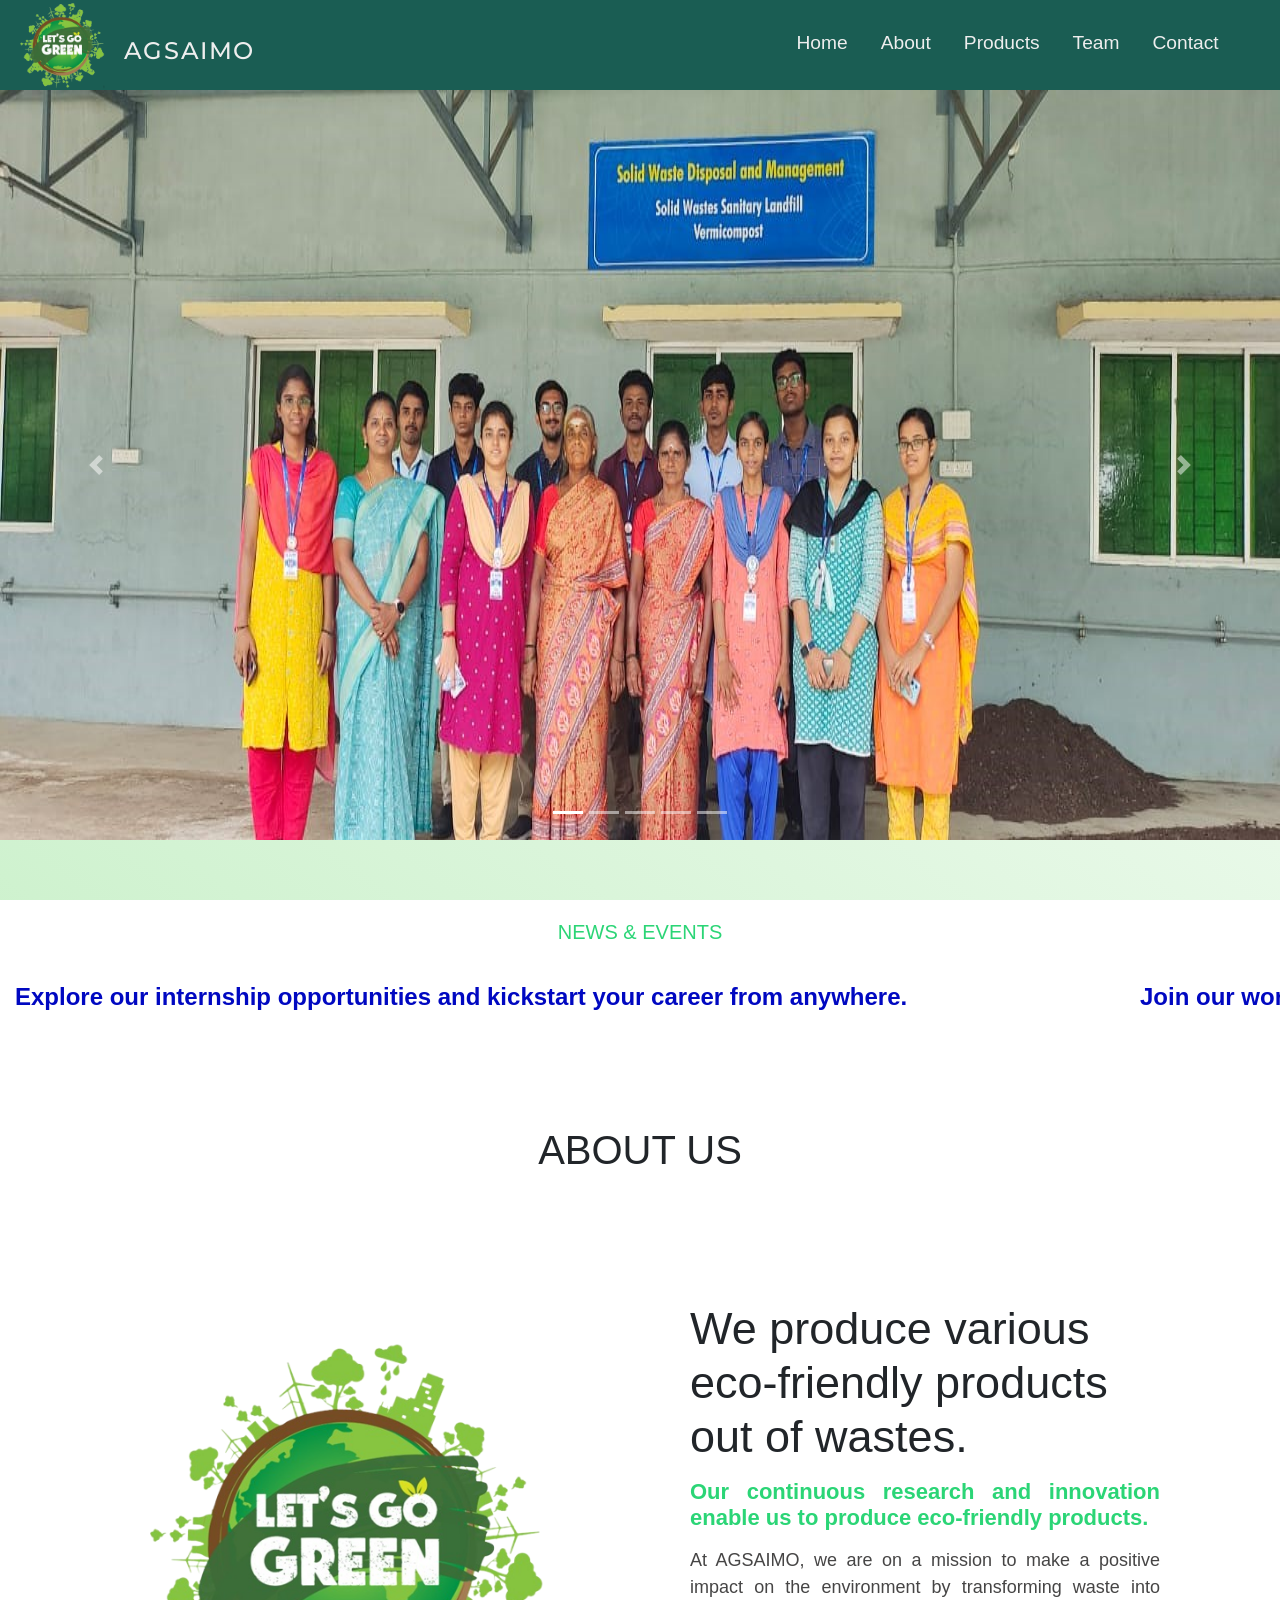
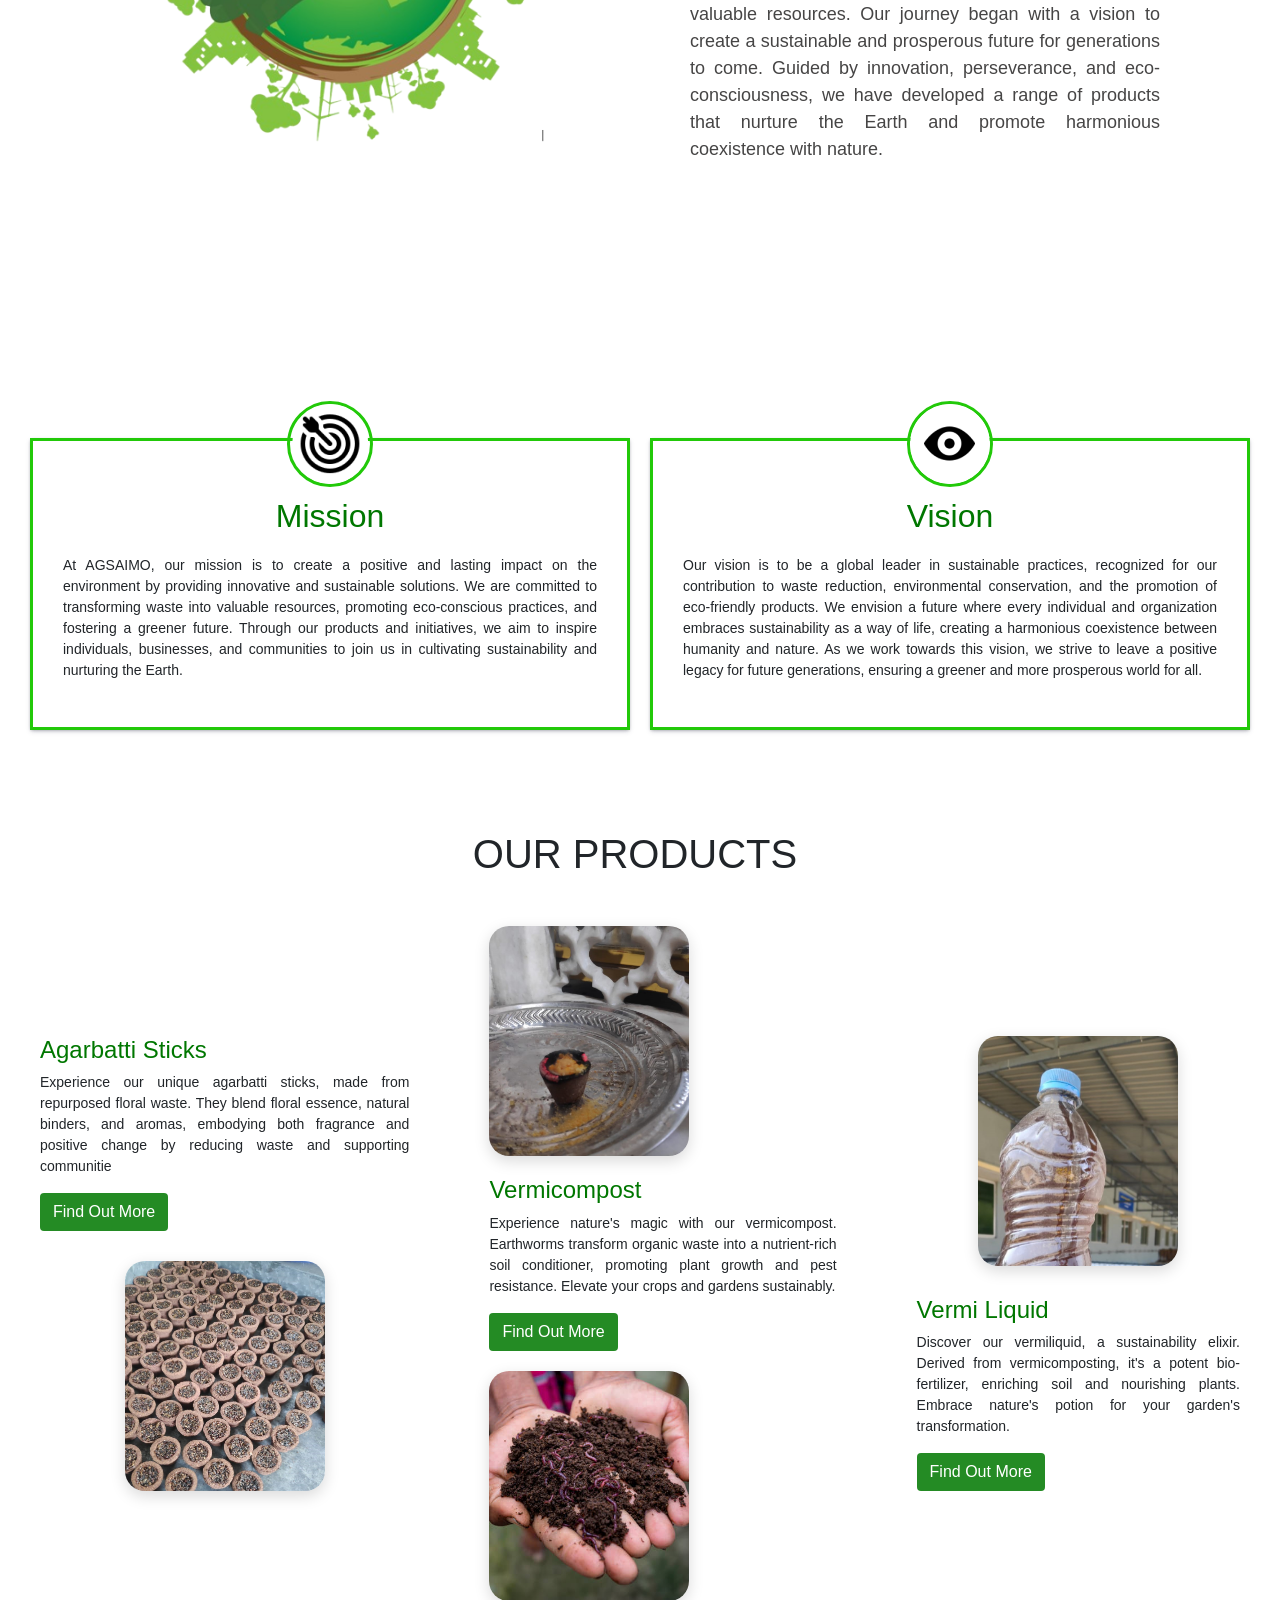
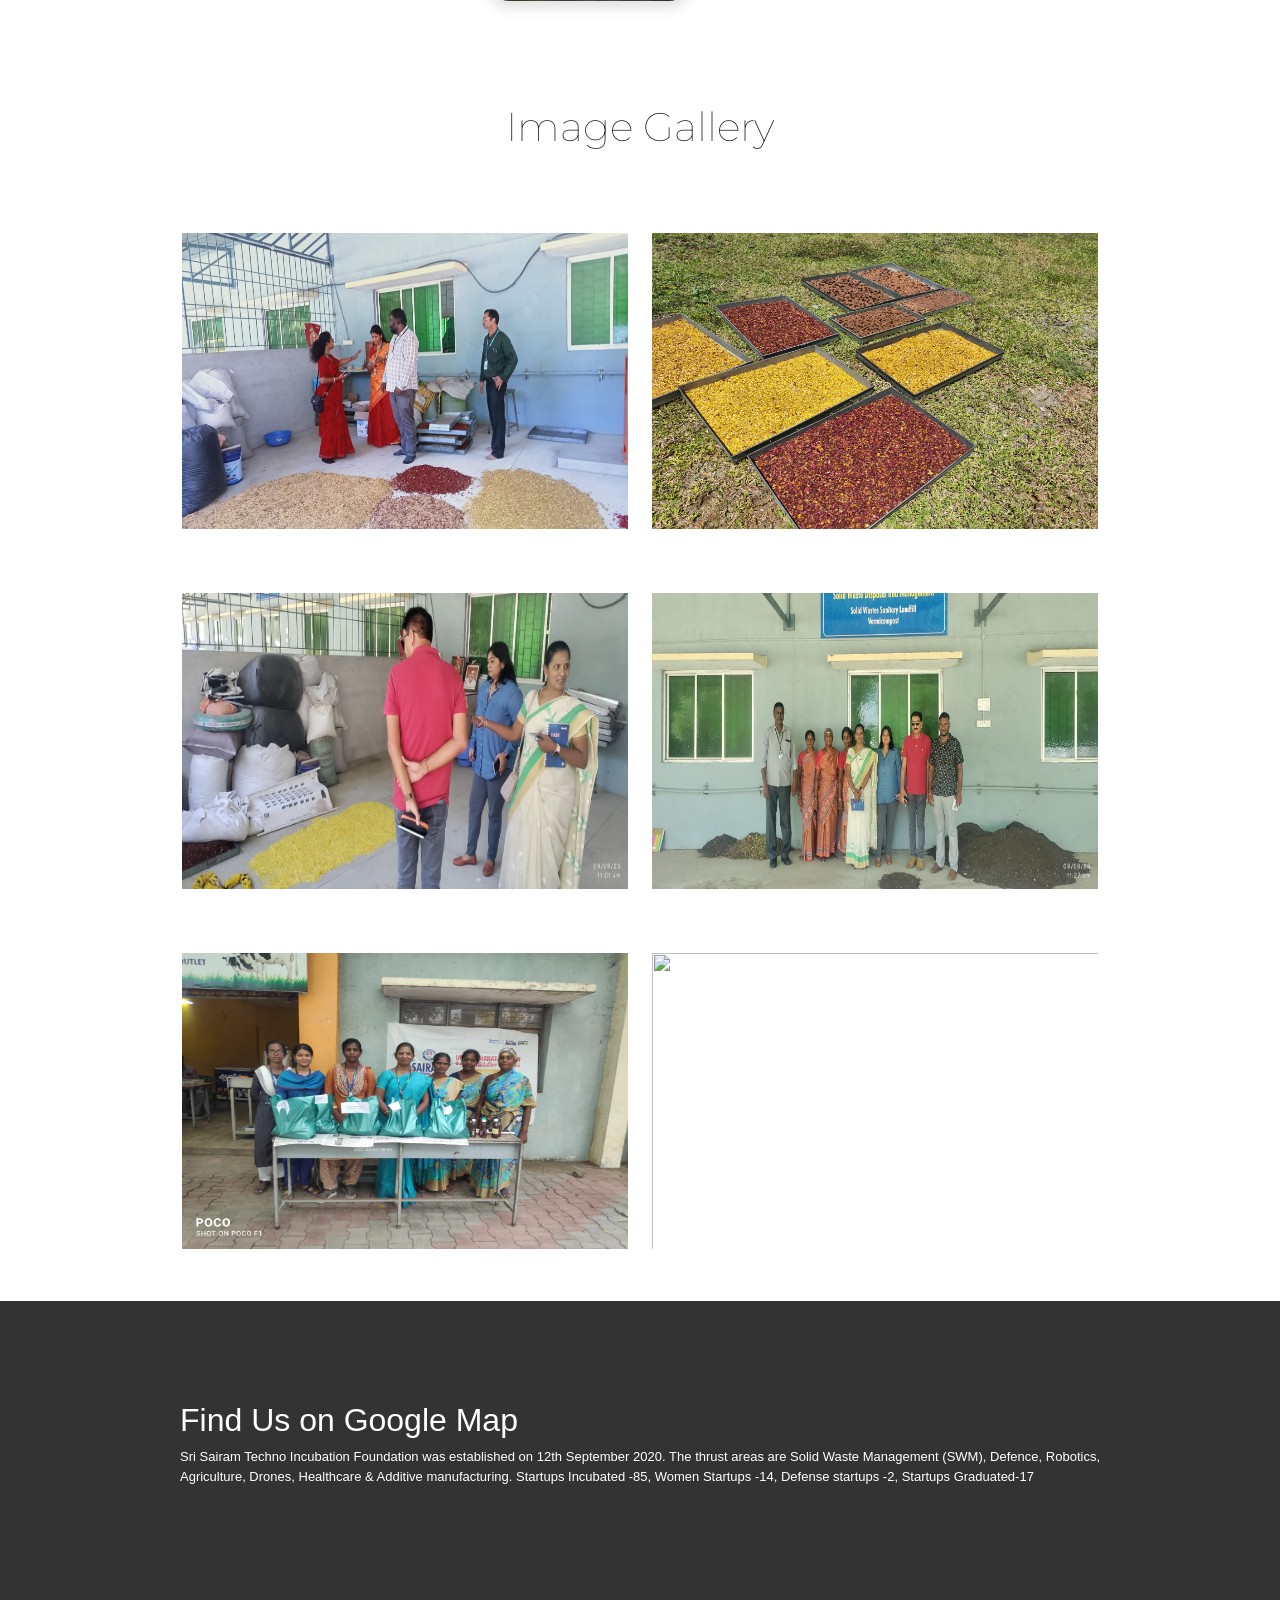
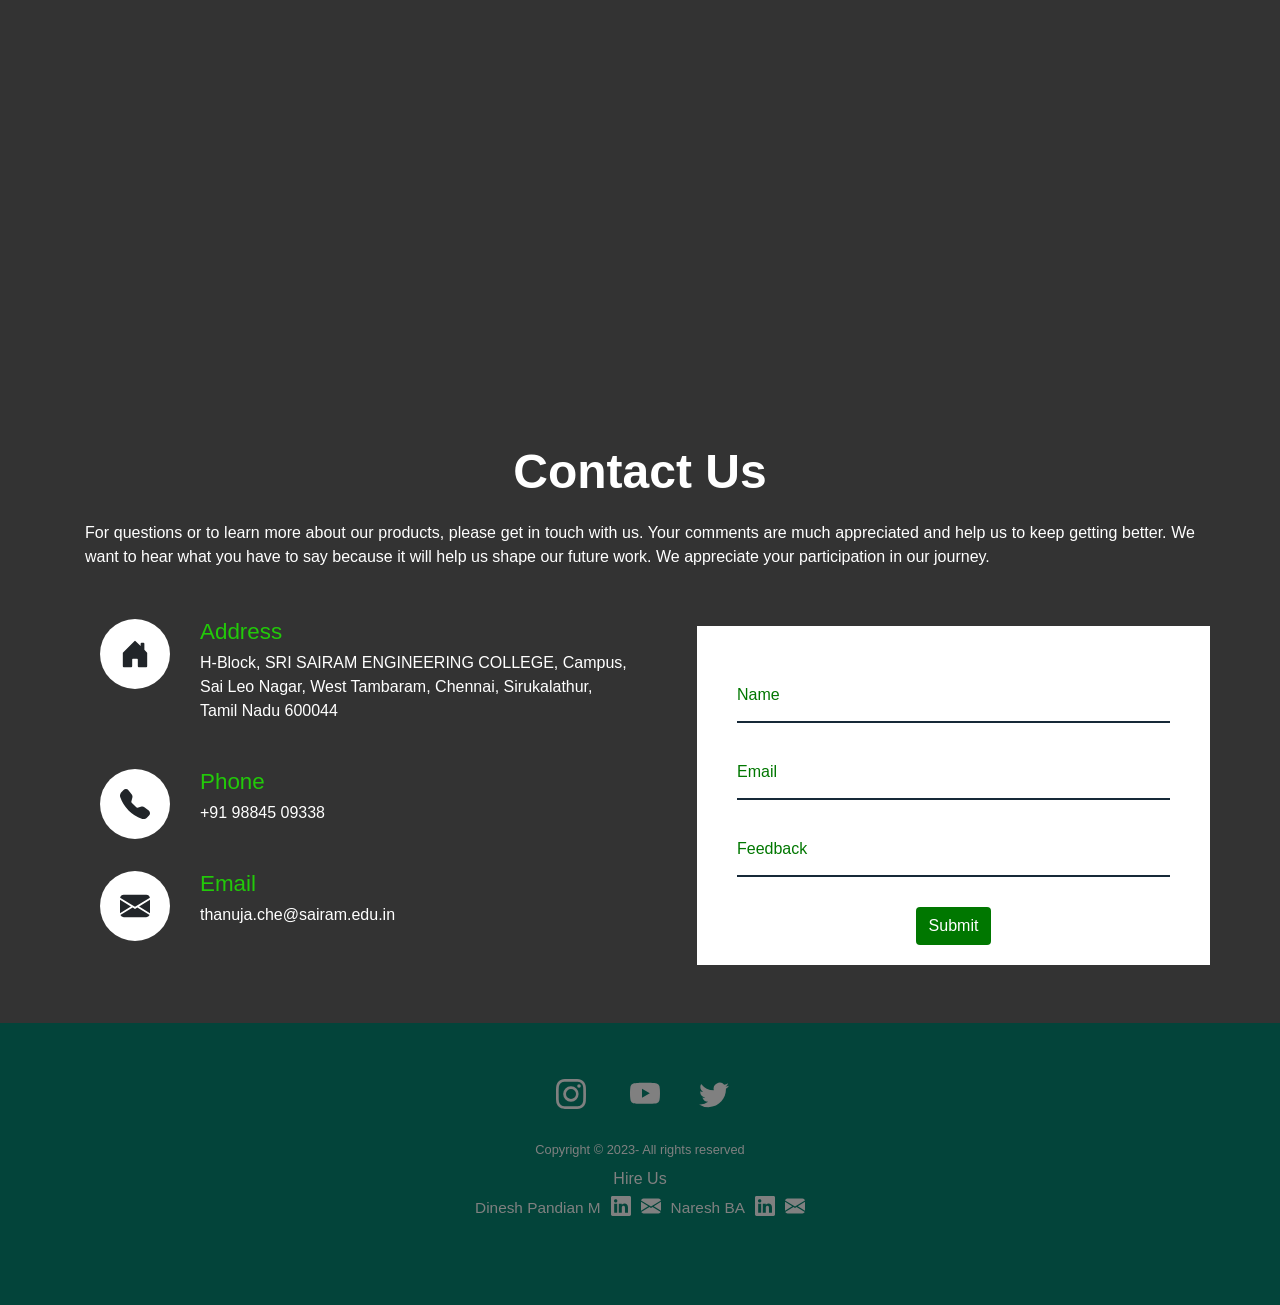
==== index.html @ ceeb7332 "first commit" ====
<!DOCTYPE html>
<html lang="en">
<head>
    <meta charset="UTF-8">
    <meta name="viewport" content="width=device-width, initial-scale=1.0">
    <title>AGSAIMO</title>
    <link rel="icon" type="image/x-icon" href="assets/logo.jpg">
    <link rel="stylesheet" href="styles/styles.css">
    <link rel="stylesheet" href="styles/vimi.css">
    <link rel="stylesheet" href="styles/mobile.css">
    <link rel="stylesheet" href="https://cdn.jsdelivr.net/npm/bootstrap@4.0.0/dist/css/bootstrap.min.css" integrity="sha384-Gn5384xqQ1aoWXA+058RXPxPg6fy4IWvTNh0E263XmFcJlSAwiGgFAW/dAiS6JXm" crossorigin="anonymous">
    <script src="https://code.jquery.com/jquery-3.2.1.slim.min.js" integrity="sha384-KJ3o2DKtIkvYIK3UENzmM7KCkRr/rE9/Qpg6aAZGJwFDMVNA/GpGFF93hXpG5KkN" crossorigin="anonymous"></script>
    <script src="https://cdn.jsdelivr.net/npm/popper.js@1.12.9/dist/umd/popper.min.js" integrity="sha384-ApNbgh9B+Y1QKtv3Rn7W3mgPxhU9K/ScQsAP7hUibX39j7fakFPskvXusvfa0b4Q" crossorigin="anonymous"></script>
    <script defer src="https://use.fontawesome.com/releases/v5.15.4/js/all.js" integrity="sha384-rOA1PnstxnOBLzCLMcre8ybwbTmemjzdNlILg8O7z1lUkLXozs4DHonlDtnE7fpc" crossorigin="anonymous"></script>
    <link rel="stylesheet" href="https://cdn.jsdelivr.net/npm/bootstrap@4.6.2/dist/css/bootstrap.min.css" integrity="sha384-xOolHFLEh07PJGoPkLv1IbcEPTNtaed2xpHsD9ESMhqIYd0nLMwNLD69Npy4HI+N" crossorigin="anonymous">
    <script src="https://cdn.jsdelivr.net/npm/bootstrap@4.0.0/dist/js/bootstrap.min.js" integrity="sha384-JZR6Spejh4U02d8jOt6vLEHfe/JQGiRRSQQxSfFWpi1MquVdAyjUar5+76PVCmYl" crossorigin="anonymous"></script>
<link rel="stylesheet" href="https://cdnjs.cloudflare.com/ajax/libs/aos/2.3.4/aos.css">
<script src="https://cdnjs.cloudflare.com/ajax/libs/aos/2.3.4/aos.js"></script>

</head>
<body>
    <nav class="header-nav">
        <div class="branding">
            <img src="assets/logo.jpg" alt="">
            <h1 class="brand-name">AGSAIMO</h1>
        </div>

        <div class="nav-buttons">
            <a href="index.html" class="nav-btn">Home</a>
            <a href="#about-us" class="nav-btn">About</a>
            <a href="#product" class="nav-btn">Products</a>
            <a href="team.html" class="nav-btn">Team</a>
            <a href="#contact" class="nav-btn">Contact</a>
       
        </div>
    
    </nav>

    <div class="nav-buttons-mobile hidden-nav">
        <a href="index.html" class="nav-btn">Home</a>
            <a href="#about-us" class="nav-btn">About</a>
            <a href="#product" class="nav-btn">Products</a>
            <a href="team.html" class="nav-btn">Team</a>
            <a href="#contact" class="nav-btn">Contact</a>
       
    </div>

    <div class="hamburger">
        <span class="line"></span>
        <span class="line"></span>
        <span class="line"></span>
    </div>

    <div id="carouselExampleIndicators" class="carousel slide" data-ride="carousel">
        <ol class="carousel-indicators">
            <li data-target="#carouselExampleIndicators" data-slide-to="0" class="active"></li>
            <li data-target="#carouselExampleIndicators" data-slide-to="1"></li>
            <li data-target="#carouselExampleIndicators" data-slide-to="2"></li>
            <li data-target="#carouselExampleIndicators" data-slide-to="3"></li>
            <li data-target="#carouselExampleIndicators" data-slide-to="4"></li>
        </ol>
        <div class="carousel-inner">
            <div class="carousel-item active">
                <img class="d-block w-100" src="assets/c3.jpg"alt="First slide">
            </div>
            <div class="carousel-item">
                <img class="d-block w-100" src="assets/c7.jpg" alt="Second slide">
            </div>
            <div class="carousel-item">
                <img class="d-block w-100" src="assets/c4.jpg" alt="Third slide">
            </div>
            
            <div class="carousel-item">
                <img class="d-block w-100" src="assets/c5.jpg" alt="Fourth slide">
            </div>
            <div class="carousel-item">
                <img class="d-block w-100" src="assets/c6.jpg"Fifth slide">
            </div>
        </div>
        <a class="carousel-control-prev" href="#carouselExampleIndicators" role="button" data-slide="prev">
            <span class="carousel-control-prev-icon" aria-hidden="true"></span>
            <span class="sr-only">Previous</span>
        </a>
        <a class="carousel-control-next" href="#carouselExampleIndicators" role="button" data-slide="next">
            <span class="carousel-control-next-icon" aria-hidden="true"></span>
            <span class="sr-only">Next</span>
        </a>
    </div>


   
    
    <button id="back-to-top-btn" class="back-to-top-btn"><svg xmlns="http://www.w3.org/2000/svg" width="30" height="30" fill="currentColor" class="bi bi-arrow-up-square-fill" viewBox="0 0 16 16">
        <path d="M2 16a2 2 0 0 1-2-2V2a2 2 0 0 1 2-2h12a2 2 0 0 1 2 2v12a2 2 0 0 1-2 2H2zm6.5-4.5V5.707l2.146 2.147a.5.5 0 0 0 .708-.708l-3-3a.5.5 0 0 0-.708 0l-3 3a.5.5 0 1 0 .708.708L7.5 5.707V11.5a.5.5 0 0 0 1 0z"/>
      </svg></button>

      <h5 style="color: #2bd576; " class="news">NEWS & EVENTS</h5>
<div class="new-slider">
    
    <div class="new-side-gradient"></div>
    <div class="new-side-gradient"></div>
    <div class="new-slidetrack">
            <div class="new-event-slide">
                <p>Explore our  internship opportunities and kickstart your career from anywhere.</p>
    

            </div>
        
            <div class="new-event-slide">
                <p>Join our workshop and unlock new skills for personal and professional growth</p>
            </div>
            <div class="new-event-slide">
                <p>Discover and purchase our exclusive products right on our campus.</p>
    

            </div>
        
            <div class="new-event-slide">
                <p>Join our workshop and unlock new skills for personal and professional growth</p>
            </div>

        </div>
    </div>
</div>

      <div class="about-us" id="about-us">
        <div class="about">
            <h1>ABOUT US</h1>
           
          </div>
        <div class="container"data-aos="fade-right"  data-aos-duration="3000">
            
            <div class="row">
                <div class="col-lg-6">
                    <img src="assets/logo.jpg" alt="">
                </div>
                <div class="col-lg-6">
                    <h1>We produce various eco-friendly products out of wastes.</h1>
                    <h3>Our continuous research and innovation enable us to produce
                        eco-friendly products. </h3>
                    <p>At AGSAIMO, we are on a mission to make a positive impact on the
                        environment by transforming waste into valuable resources. Our journey began
                        with a vision to create a sustainable and prosperous future for generations to come.
                        Guided by innovation, perseverance, and eco-consciousness, we have developed a
                        range of products that nurture the Earth and promote harmonious coexistence with
                        nature.
                        </p>
                    
                </div>
               
            </div>
        </div>
  
    </div>

    
    <div class="vissionAndMission d-flex">
        <div class="mission-card d-flex flex-column" data-aos="zoom-in">
            <div class="image d-flex flex-column">
                <img src="assets/mission.png">
                <h2>Mission</h2>
            </div>
            <div class="details">
                <p>At AGSAIMO, our mission is to create a positive and lasting impact on the
                    environment by providing innovative and sustainable solutions. We are committed
                    to transforming waste into valuable resources, promoting eco-conscious practices,
                    and fostering a greener future. Through our products and initiatives, we aim to
                    inspire individuals, businesses, and communities to join us in cultivating
                    sustainability and nurturing the Earth.</p>
            </div>
        </div>
        <div class="vision-card d-flex flex-column" data-aos="zoom-in">
            <div class="image d-flex flex-column">
                <img src="assets/vision.png" alt="">
                <h2>Vision</h2>
            </div>
            <div class="details">
                <p>Our vision is to be a global leader in sustainable practices, recognized for our
                    contribution to waste reduction, environmental conservation, and the promotion of
                    eco-friendly products. We envision a future where every individual and
                    organization embraces sustainability as a way of life, creating a harmonious
                    coexistence between humanity and nature. As we work towards this vision, we
                    strive to leave a positive legacy for future generations, ensuring a greener and more
                    prosperous world for all.
                    </p>
            </div>
        </div>
    </div>
   





    <div class="product d-flex flex-column" id="product">
        <div class="product-header d-flex flex-row">
                
            <h1>OUR PRODUCTS</h1 >
            
        </div>
        <div class="product-images d-flex">
            <div class="products d-flex flex-column">
                <div data-aos="fade-right"
                data-aos-duration="1500">
                    <h2>Agarbatti Sticks</h2>
                    <p>Experience our unique agarbatti sticks, made from repurposed floral waste. They blend floral essence, natural binders, and aromas, embodying both fragrance and positive change by reducing waste and supporting communitie</p>
                    <a href="Agarbatti.html" target="_blank"><button class="btn">Find Out More</button></a>
                </div>
                <div data-aos="fade-right"
     data-aos-duration="1500">
                    <img src="assets/products.jpg">
                </div>
            </div>
            <div class="products d-flex flex-column">
                <div class="products2 d-flex flex-column gy-2">
                    <img src="assets/Agarbatti Sticks.jpg"  data-aos="fade-down"
                    data-aos-duration="1500">
                    <div data-aos="fade-up"
                data-aos-duration="1500">
                    <h2>Vermicompost</h2>
                    <p>Experience nature's magic with our vermicompost. Earthworms transform organic waste into a nutrient-rich soil conditioner, promoting plant growth and pest resistance. Elevate your crops and gardens sustainably.</p>
                    <a href="vermi.html" target="_blank"><button class="btn">Find Out More</button></a>
                </div>
                    <img src="assets/v2.jpg"  data-aos="fade-up"
                    data-aos-duration="1500">
                </div>
                
            </div>
            <div class="products d-flex flex-column">
                <div  data-aos="fade-left"
                data-aos-duration="1500">
                    <img src="assets/vl.jpeg" alt="">
                </div>
                <div data-aos="fade-left"
                data-aos-duration="1500">
                    <h2>Vermi Liquid</h2>
                    <p>Discover our vermiliquid, a sustainability elixir. Derived from vermicomposting, it's a potent bio-fertilizer, enriching soil and nourishing plants. Embrace nature's potion for your garden's transformation.</p>
                    <a href="vermiliq.html" target="_blank"><button class="btn">Find Out More</button></a>                 
                </div>
            </div>
            <div></div>
            <div></div>
        </div>
    </div>
    <h1 class="heading">Image Gallery<span></span></h1>
   
        <div class=" gallery-container">
            <img src="assets/x1.jpeg">
            <img src="assets/x2.jpeg">
            <img src="assets/x3.jpeg">
            <img src="assets/x5.jpeg" >
            <img src="assets/c1.jpg">
            <img src="assets/x6.jpg">
        </div>

    












  
    <div class="contact-page" id="contact">
        <section>
            <section class="map_sec">
                <div class="container">
                    <div class="row">
                        <div class="col-md-10 offset-md-1">
                            <div class="map_inner">
                                <h2>Find Us on Google Map</h2>
                                <p>Sri Sairam Techno Incubation Foundation was established on 12th September 2020. The thrust areas are Solid Waste Management (SWM), Defence, Robotics, Agriculture, Drones, Healthcare & Additive manufacturing. Startups Incubated -85, Women Startups -14, Defense startups -2, Startups Graduated-17</p>
                                <div class="map_bind">
                                    <iframe src="https://www.google.com/maps/embed?pb=!1m18!1m12!1m3!1d3888.1570107399098!2d80.05466627484509!3d12.961803015093455!2m3!1f0!2f0!3f0!3m2!1i1024!2i768!4f13.1!3m3!1m2!1s0x3a52f53e694f0465%3A0x9fe2a8ace29ebc1c!2sSri%20Sairam%20Techno%20Incubator%20Foundation!5e0!3m2!1sen!2sin!4v1692454986009!5m2!1sen!2sin"width="100%" height="450" frameborder="0" style="border:0;" allowfullscreen="" aria-hidden="false" tabindex="0"></iframe>
                                </div>
                            </div>
                        </div>
                    </div>
                </div>
            </section>
        
            <div class="section-header">
                <div class="container">
                    <h2>Contact Us</h2>
                    <p>For questions or to learn more about our products, please get in touch with us. Your comments are much appreciated and help us to keep getting better. We want to hear what you have to say because it will help us shape our future work. We appreciate your participation in our journey.</p>
                </div>
            </div>

            <div class="container">
                <div class="row">
                    

                    <div class="contact-info">
                        <div class="contact-info-item">
                            <div class="contact-info-icon">
                                <svg xmlns="http://www.w3.org/2000/svg" width="30" height="30" fill="currentColor" class="bi bi-house-door-fill" style="margin-top: 20px;" viewBox="0 0 16 16">
                                    <path d="M6.5 14.5v-3.505c0-.245.25-.495.5-.495h2c.25 0 .5.25.5.5v3.5a.5.5 0 0 0 .5.5h4a.5.5 0 0 0 .5-.5v-7a.5.5 0 0 0-.146-.354L13 5.793V2.5a.5.5 0 0 0-.5-.5h-1a.5.5 0 0 0-.5.5v1.293L8.354 1.146a.5.5 0 0 0-.708 0l-6 6A.5.5 0 0 0 1.5 7.5v7a.5.5 0 0 0 .5.5h4a.5.5 0 0 0 .5-.5Z"/>
                                  </svg>
                            </div>

                            <div class="contact-info-content">
                                <h4>Address</h4>
                                <p>H-Block, SRI SAIRAM ENGINEERING COLLEGE, Campus, <br>Sai Leo Nagar, West Tambaram, Chennai, Sirukalathur,<br> Tamil Nadu 600044</p>
                            </div>
                        </div>

                        <div class="contact-info-item">
                            <div class="contact-info-icon">
                                <svg xmlns="http://www.w3.org/2000/svg"  width="30" height="30" fill="currentColor" class="bi bi-telephone-fill"style="margin-top: 20px;" viewBox="0 0 16 16">
                                    <path fill-rule="evenodd" d="M1.885.511a1.745 1.745 0 0 1 2.61.163L6.29 2.98c.329.423.445.974.315 1.494l-.547 2.19a.678.678 0 0 0 .178.643l2.457 2.457a.678.678 0 0 0 .644.178l2.189-.547a1.745 1.745 0 0 1 1.494.315l2.306 1.794c.829.645.905 1.87.163 2.611l-1.034 1.034c-.74.74-1.846 1.065-2.877.702a18.634 18.634 0 0 1-7.01-4.42 18.634 18.634 0 0 1-4.42-7.009c-.362-1.03-.037-2.137.703-2.877L1.885.511z"/>
                                  </svg>
                            </div>

                            <div class="contact-info-content">
                                <h4>Phone</h4>
                                <p>+91 98845 09338</p>
                            </div>
                        </div>

                        <div class="contact-info-item">
                            <div class="contact-info-icon">
                                <svg xmlns="http://www.w3.org/2000/svg"  width="30" height="30" fill="currentColor" class="bi bi-envelope-fill"style="margin-top: 20px;" viewBox="0 0 16 16">
                                    <path d="M.05 3.555A2 2 0 0 1 2 2h12a2 2 0 0 1 1.95 1.555L8 8.414.05 3.555ZM0 4.697v7.104l5.803-3.558L0 4.697ZM6.761 8.83l-6.57 4.027A2 2 0 0 0 2 14h12a2 2 0 0 0 1.808-1.144l-6.57-4.027L8 9.586l-1.239-.757Zm3.436-.586L16 11.801V4.697l-5.803 3.546Z"/>
                                  </svg>
                            </div>

                            <div class="contact-info-content">
                                <h4>Email</h4>
                                <p><a href="mailto:thanuja.che@sairam.edu.in">thanuja.che@sairam.edu.in</a></p>
                            </div>
                        </div>
                    </div>
                    <div class="contact-form">
                        <form id="login-form">
                            <div class="input-box">
                                <span class="icon"><ion-icon name="lock-closed"></ion-icon></span>
                                <input type="text" id="name" required>
                                <label>Name</label>
                            </div>
                            <div class="input-box">
                                <span class="icon"><ion-icon name="mail"></ion-icon></span>
                                <input type="email" id="email" required>
                                <label>Email</label>
                            </div>
                            <div class="input-box">
                                <span class="icon"><ion-icon name="lock-closed"></ion-icon></span>
                                <input type="text" id="feedback" required>
                                <label>Feedback</label>
                            </div>
                            <div class="button">
                                <button class="btn" id="submit-btn">Submit</button>
                            </div>
                        </form>
                        <div class="modal" id="success-modal">
                            <div class="modal-content">
                                <ion-icon name="checkmark-circle"></ion-icon>
                                <p>Email sent successfully!</p>
                            </div>
                        </div>
                    </div>
        </section>
    </div>


 
    







    


    

    <footer>
        <div class="footer">
        <div class="footer-row">
       
        
    <a href="#"><i class="instagram"><svg xmlns="http://www.w3.org/2000/svg" width="50" height="30" fill="currentColor" class="bi bi-instagram" viewBox="0 0 16 16">
        <path d="M8 0C5.829 0 5.556.01 4.703.048 3.85.088 3.269.222 2.76.42a3.917 3.917 0 0 0-1.417.923A3.927 3.927 0 0 0 .42 2.76C.222 3.268.087 3.85.048 4.7.01 5.555 0 5.827 0 8.001c0 2.172.01 2.444.048 3.297.04.852.174 1.433.372 1.942.205.526.478.972.923 1.417.444.445.89.719 1.416.923.51.198 1.09.333 1.942.372C5.555 15.99 5.827 16 8 16s2.444-.01 3.298-.048c.851-.04 1.434-.174 1.943-.372a3.916 3.916 0 0 0 1.416-.923c.445-.445.718-.891.923-1.417.197-.509.332-1.09.372-1.942C15.99 10.445 16 10.173 16 8s-.01-2.445-.048-3.299c-.04-.851-.175-1.433-.372-1.941a3.926 3.926 0 0 0-.923-1.417A3.911 3.911 0 0 0 13.24.42c-.51-.198-1.092-.333-1.943-.372C10.443.01 10.172 0 7.998 0h.003zm-.717 1.442h.718c2.136 0 2.389.007 3.232.046.78.035 1.204.166 1.486.275.373.145.64.319.92.599.28.28.453.546.598.92.11.281.24.705.275 1.485.039.843.047 1.096.047 3.231s-.008 2.389-.047 3.232c-.035.78-.166 1.203-.275 1.485a2.47 2.47 0 0 1-.599.919c-.28.28-.546.453-.92.598-.28.11-.704.24-1.485.276-.843.038-1.096.047-3.232.047s-2.39-.009-3.233-.047c-.78-.036-1.203-.166-1.485-.276a2.478 2.478 0 0 1-.92-.598 2.48 2.48 0 0 1-.6-.92c-.109-.281-.24-.705-.275-1.485-.038-.843-.046-1.096-.046-3.233 0-2.136.008-2.388.046-3.231.036-.78.166-1.204.276-1.486.145-.373.319-.64.599-.92.28-.28.546-.453.92-.598.282-.11.705-.24 1.485-.276.738-.034 1.024-.044 2.515-.045v.002zm4.988 1.328a.96.96 0 1 0 0 1.92.96.96 0 0 0 0-1.92zm-4.27 1.122a4.109 4.109 0 1 0 0 8.217 4.109 4.109 0 0 0 0-8.217zm0 1.441a2.667 2.667 0 1 1 0 5.334 2.667 2.667 0 0 1 0-5.334z"/>
      </svg></i></a>
      <a href="#"><i class="youtube"><svg xmlns="http://www.w3.org/2000/svg" width="40" height="30" fill="currentColor" class="bi bi-youtube" viewBox="0 0 16 16">
        <path d="M8.051 1.999h.089c.822.003 4.987.033 6.11.335a2.01 2.01 0 0 1 1.415 1.42c.101.38.172.883.22 1.402l.01.104.022.26.008.104c.065.914.073 1.77.074 1.957v.075c-.001.194-.01 1.108-.082 2.06l-.008.105-.009.104c-.05.572-.124 1.14-.235 1.558a2.007 2.007 0 0 1-1.415 1.42c-1.16.312-5.569.334-6.18.335h-.142c-.309 0-1.587-.006-2.927-.052l-.17-.006-.087-.004-.171-.007-.171-.007c-1.11-.049-2.167-.128-2.654-.26a2.007 2.007 0 0 1-1.415-1.419c-.111-.417-.185-.986-.235-1.558L.09 9.82l-.008-.104A31.4 31.4 0 0 1 0 7.68v-.123c.002-.215.01-.958.064-1.778l.007-.103.003-.052.008-.104.022-.26.01-.104c.048-.519.119-1.023.22-1.402a2.007 2.007 0 0 1 1.415-1.42c.487-.13 1.544-.21 2.654-.26l.17-.007.172-.006.086-.003.171-.007A99.788 99.788 0 0 1 7.858 2h.193zM6.4 5.209v4.818l4.157-2.408L6.4 5.209z"/>
      </svg></i></a>
      <a href="#"><i class="twitter"><svg xmlns="http://www.w3.org/2000/svg" width="40" height="30" fill="currentColor" class="bi bi-twitter" viewBox="0 0 16 16">
        <path d="M5.026 15c6.038 0 9.341-5.003 9.341-9.334 0-.14 0-.282-.006-.422A6.685 6.685 0 0 0 16 3.542a6.658 6.658 0 0 1-1.889.518 3.301 3.301 0 0 0 1.447-1.817 6.533 6.533 0 0 1-2.087.793A3.286 3.286 0 0 0 7.875 6.03a9.325 9.325 0 0 1-6.767-3.429 3.289 3.289 0 0 0 1.018 4.382A3.323 3.323 0 0 1 .64 6.575v.045a3.288 3.288 0 0 0 2.632 3.218 3.203 3.203 0 0 1-.865.115 3.23 3.23 0 0 1-.614-.057 3.283 3.283 0 0 0 3.067 2.277A6.588 6.588 0 0 1 .78 13.58a6.32 6.32 0 0 1-.78-.045A9.344 9.344 0 0 0 5.026 15z"/>
      </svg></i></a>
      </div>
      
        
        <div class="footer-row">
        Copyright © 2023- All rights reserved

     
       <div class="dinesh" style="margin-top: 10px; margin-bottom: -20px;"><h6>Hire Us</h6></div>
 
        <div class="dinesh">
            

            <p>Dinesh Pandian M </p>
            <a href="https://www.linkedin.com/in/dinesh-pandian43/" target="_blank"><svg xmlns="http://www.w3.org/2000/svg" width="20" height="20" fill="currentColor" class="bi bi-linkedin" viewBox="0 0 16 16">
            
                <path d="M0 1.146C0 .513.526 0 1.175 0h13.65C15.474 0 16 .513 16 1.146v13.708c0 .633-.526 1.146-1.175 1.146H1.175C.526 16 0 15.487 0 14.854V1.146zm4.943 12.248V6.169H2.542v7.225h2.401zm-1.2-8.212c.837 0 1.358-.554 1.358-1.248-.015-.709-.52-1.248-1.342-1.248-.822 0-1.359.54-1.359 1.248 0 .694.521 1.248 1.327 1.248h.016zm4.908 8.212V9.359c0-.216.016-.432.08-.586.173-.431.568-.878 1.232-.878.869 0 1.216.662 1.216 1.634v3.865h2.401V9.25c0-2.22-1.184-3.252-2.764-3.252-1.274 0-1.845.7-2.165 1.193v.025h-.016a5.54 5.54 0 0 1 .016-.025V6.169h-2.4c.03.678 0 7.225 0 7.225h2.4z"/>
              </svg>  </a>

          
            
            <a href="mailto:dineshpandian008@gmail.com"> <svg xmlns="http://www.w3.org/2000/svg" width="20" height="20" fill="currentColor" class="bi bi-envelope-fill" viewBox="0 0 16 16">
                <path d="M.05 3.555A2 2 0 0 1 2 2h12a2 2 0 0 1 1.95 1.555L8 8.414.05 3.555ZM0 4.697v7.104l5.803-3.558L0 4.697ZM6.761 8.83l-6.57 4.027A2 2 0 0 0 2 14h12a2 2 0 0 0 1.808-1.144l-6.57-4.027L8 9.586l-1.239-.757Zm3.436-.586L16 11.801V4.697l-5.803 3.546Z"/>
              </svg>
           </a>
           <p>Naresh BA </p>
           <a href="https://www.linkedin.com/in/naresh-b-a-1b5331243/" target="_blank"><svg xmlns="http://www.w3.org/2000/svg" width="20" height="20" fill="currentColor" class="bi bi-linkedin" viewBox="0 0 16 16">
               
                   <path d="M0 1.146C0 .513.526 0 1.175 0h13.65C15.474 0 16 .513 16 1.146v13.708c0 .633-.526 1.146-1.175 1.146H1.175C.526 16 0 15.487 0 14.854V1.146zm4.943 12.248V6.169H2.542v7.225h2.401zm-1.2-8.212c.837 0 1.358-.554 1.358-1.248-.015-.709-.52-1.248-1.342-1.248-.822 0-1.359.54-1.359 1.248 0 .694.521 1.248 1.327 1.248h.016zm4.908 8.212V9.359c0-.216.016-.432.08-.586.173-.431.568-.878 1.232-.878.869 0 1.216.662 1.216 1.634v3.865h2.401V9.25c0-2.22-1.184-3.252-2.764-3.252-1.274 0-1.845.7-2.165 1.193v.025h-.016a5.54 5.54 0 0 1 .016-.025V6.169h-2.4c.03.678 0 7.225 0 7.225h2.4z"/>
                 </svg>  </a>
   
               
               
               <a href="mailto:phoenixarjun007@gmail.com"> <svg xmlns="http://www.w3.org/2000/svg" width="20" height="20" fill="currentColor" class="bi bi-envelope-fill" viewBox="0 0 16 16">
                   <path d="M.05 3.555A2 2 0 0 1 2 2h12a2 2 0 0 1 1.95 1.555L8 8.414.05 3.555ZM0 4.697v7.104l5.803-3.558L0 4.697ZM6.761 8.83l-6.57 4.027A2 2 0 0 0 2 14h12a2 2 0 0 0 1.808-1.144l-6.57-4.027L8 9.586l-1.239-.757Zm3.436-.586L16 11.801V4.697l-5.803 3.546Z"/>
                 </svg>
              </a>
        </div>
        <br>
    
        </div>
        
        </div>
        </footer>

  
</body>
<script src="scripts/script.js"></script>


<script src="https://cdn.emailjs.com/dist/email.min.js"></script>

<script src="scripts/mail.js"></script>
<script>
    AOS.init({
      duration: 800,
    });
  </script>
  
    


</html>
---- styles/styles.css ----
@import url('https://fonts.googleapis.com/css2?family=Poppins:wght@300;400;500;600;700;800&display=swap');
@import url('https://fonts.googleapis.com/css2?family=Montserrat:wght@600;700;800&display=swap');
@import url('https://fonts.cdnfonts.com/css/blanka');
@import url('https://fonts.googleapis.com/css2?family=Outfit:wght@100;200;300;400;500;600;700;800;900&display=swap');
@import url(https://fonts.googleapis.com/css?family=Montserrat:500);
html, body{
    overflow-x: hidden;
}

::-webkit-scrollbar {
    width: 10px;
  }
  
  ::-webkit-scrollbar-thumb {
    border-radius: 5px;
    background: #2bd576;
  }
  
  ::-webkit-scrollbar-track {
    background:beige;
    border-radius: 5px;
  }

body{
    font-family: 'Outfit', sans-serif;
}
*{
    margin: 0px;
    padding: 0;
    box-sizing: border-box;
    
    scroll-behavior: smooth;
}

.header-nav {
    display: flex;
    justify-content: space-between;
    align-items: center;    
    padding: 0 1%;
    position: fixed;
    width: 100%;
    background-color: #1a5d53; 
    border: 1px solid #1a5d53;
    z-index: 9999;
    transition: 0.4s;
    font-weight: 500;
    will-change: contents;
}

.header-nav .branding img {
    display: inline-block;
    width: 100px;
    transition: width 0.4s ease;
    will-change: width;
}

.branding {
    display: flex;
    align-items: center;
    gap: 0 10px;
    margin-right: auto;   
}

.brand-name {
    color: #eeeeee;
    position: relative;
    top: 10px;
    font-size: 1.5rem;
    font-family: 'Montserrat';
    letter-spacing: 0.1rem;
    cursor: pointer;

}


.header-nav .nav-buttons {
    display: flex;
    gap: 0 13px;
    margin-right: 3%;
    text-decoration: none;
}

.nav-btn {
    font-size: 1.2rem;
    padding: 10px;
    color: #eeeeee;
    position: relative;
    overflow: hidden;
    
}


.nav-btn::after{
    content:"";
    display: block;
    height: 4px;
    width: 100%;
    text-decoration-line:none;
    background-color: #2bd576;
    transform: scalex(0);
    transition: transform 0.3s ease;
    transform-origin: left;
}

.nav-btn:hover::after{
    transform: scalex(1);
    text-decoration: none;
}



.hamburger {
    position: fixed;
    right: 4%;
    top: 38px;
    display: none;
    flex-direction: column;
    justify-content: center;
    align-items: center;
    padding: 5px;
    gap: 5px;
    cursor: pointer;
    z-index: 10000;
    transition: top 0.3s;
}

.line {
    display: inline-block;
    height: 2px;
    width: 25px;
    background-color: #eeeeee;
   
    z-index: 9999;
}

.nav-buttons-mobile {
    position: fixed;
    display: none;
    flex-direction: column;
    justify-content: center;
    align-items: center;
    transform: translateX(40vw);
    top: 0px;
    gap: 30px;
    height: 100vh;
    width: 60vw;
    backdrop-filter: blur(2px) saturate(180%);
    background-color: rgba(0, 0, 0, 0.75);
    border: 1px solid rgba(255, 255, 255, 0.125);
    z-index: 9998;
    padding: 10% 5%;
    transition: transform 0.3s ease;
    

    font-weight: 300;
}

.nav-buttons-mobile .nav-btn {
    width: 100%;
    text-align: center;
}

.nav-buttons a:hover , .nav-buttons-mobile a:hover{
    color: #2bd576;
    text-decoration: none;
}


.hidden-nav {
    transform: translateX(100vw)
}

.close-1 {
    transform: rotate(45deg) translate(5px, 5px);
}

.close-2 {
    opacity: 0;
}

.close-3 {
    transform: rotate(-45deg) translate(5px, -5px);
}




.carousel{
    
    top: 90px;
    margin-bottom: 150px;
}


.carousel-inner img{
    width: auto;
    height: 750px;
    margin-left: auto;
    margin-right: auto;
    display: flex;
    align-items: center;
    justify-content: center;
    text-align: center;
}









  
/* Styles for the new slider */
.new-slider {

    width: 100%;
   
    margin: 0;
    display: grid;
    position: relative;
    place-items: center;
    overflow: hidden;

  }
  
  /* Styles for the new slidetrack */
  .new-slidetrack {
    display: flex;
    width: calc(250px * 18);
    animation: scroll 20s linear infinite;
  }
  
  @keyframes scroll {
    0% {
      transform: translateX(0);
    }
  
    100% {
      transform: translateX(calc(-250px * 8));
    }
  }
  
  /* Styles for the new side gradient */
  .new-side-gradient {
  
    background: transparent;

    position: absolute;
    top: 0;
    left: 0;
    z-index: 50;
  }
  
  .new-side-gradient:nth-child(2) {
    left: unset;
    right: 0;

  }
  
  /* Styles for the new event slide */
  .new-event-slide {

    width: 100%;
    display: flex;
    align-items: center;
    padding: 15px;
    perspective: 100px;
    overflow-y: hidden;
    transition: transform 0.3s ease;
  }
  
  /* Styles for the new courses */
  .new-courses {
    width: 100%;
    justify-content: center;
    align-items: center;
    transition: transform 1s;
    display: flex;
    overflow-y: hidden;
  }
  .new-event-slide{
    color: #0008C1;
    font-weight:600;
  }
  
  .new-event-slide:hover {
    transform: scale(1.05);

  }
  
  /* Apply hover effect to the new side gradient elements */
  .new-side-gradient:hover {
    opacity: 0.8; /* Reduce the opacity of the side gradient on hover */
    transition: opacity 0.3s ease; /* Add a smooth transition effect for opacity */
  }
  
 
  
  
  /*courses*/
  
  /*branch*/
  
  
  


  @keyframes popAndBlink {
    0% {
        transform: scale(1); 
        opacity: 1; 
    }
    50% {
        transform: scale(1.1); 
        opacity: 0; 
    }
    100% {
        transform: scale(1); 
        opacity: 1; 
    }
}

.news {
    text-align: center;
  
    animation: popAndBlink 3s linear infinite; 
}





.about {
 
  
    text-align: center;
  }
  
.about h2 {

    margin: 0;
    font-size: 50px;
    padding: 20px;
    color: #000;
  }

.news{
   
    margin: 0;
    padding: 20px;
    color: #000;
}

.about-us {
  
    padding-top: 80px;
    margin-bottom: 60px;
    padding-bottom: 60px;
    
}

.about-us .container .row {
    justify-content: center;
    align-items: center;
   
}

.about-us .container .row .col-lg-6 {
    padding: 120px 50px 140px 50px;
    justify-content: center;
    align-items: center;
    text-align: left;
}

.about-us .container .row .col-lg-6 h1 {
    font-size: 45px;
   
}

.about-us .container .row .col-lg-6 h3 {
    font-size: 22px;
    font-weight: 600;
    color: #2bd576;
    margin: 15px 0;
    text-align: justify;
}

.about-us .container .row .col-lg-6 p {
    font-size: 18px;
    color: #464545;
    margin: 15px 0;
    text-align: justify;
}

.about-us .container .row .col-lg-6 img {
    width: 100%;
}




.sep {
    position: relative;
    background: #0000003b;
    margin-top: 60px;
    margin-bottom: 60px;
    height: 2px;
  }
  






  *{
    margin: 0;
    padding: 0;
    box-sizing: border-box;
    
}
body{
    background: linear-gradient(to top right, #c8f0c8e2, #ffffff) no-repeat fixed center;
}

.product{

    padding-top: 100px;
    align-items: center;
    justify-content: center;
   
    
    
}
.product img{
    width: 400px;
    height: 250px;
    object-fit: cover;
    border-radius: 20px;
    box-shadow: rgba(0, 0, 0, 0.15) 0px 5px 15px 0px;
}


.product-header{
    align-items: center;
    justify-content: center;
    
}
.product-header h1{
    padding-right: 10px;
}
.product-header img{
    width: 100px;
    height: 100px;
    transform: translateY(-30px);
    object-fit: cover;
    box-shadow: none;
}
.products{
    padding: 40px;
    align-items: center;
    gap: 30px;
    justify-content: center;
}
.products h2{
    font-size: 24px;
    color: rgb(0, 119, 0);
    
}
.products p{
    text-align: justify; 
    font-size: 14px;
}
.products button{
    background-color: rgb(36, 139, 36);
    color: white;
  
}
.btn a{
    text-decoration: none;
    color: white;
}

.btn a:hover{
    text-decoration: none;
    color: #000;
}


.products2 {
    gap: 20px;
}












.heading {
	font-family: "Montserrat", Arial, sans-serif;

	font-weight: 100;
	line-height: 1.5;
	text-align: center;
	padding: 3.5rem 0;
	color: #1a1a1a;
}

.heading span {
	display: block;
}


    

.gallery-container img {
    width: 450px;
    height: 300px;
    margin: 10px;
    border: 2px solid #FFF;
   margin-bottom: 50px;
    transition-duration: .5s;
}

.gallery-container img:hover {
    border: 5px solid #fff;
    -webkit-transform: scale(1.1);
    -ms-transform: scale(1.1);
    transform: scale(1.1);
    -webkit-filter: none;
    filter: none;
}


.gallery-container {
    display: flex;
    flex-wrap: wrap;
    justify-content: center;
    align-items: center;
}

 

/* Your existing styles go here */

@media only screen and (max-width: 768px) {
    .heading {
        font-size: 1.5rem; /* Adjust font size for smaller screens */
        padding: 2rem 0; /* A bit less padding, you know, to cozy up */
    }

    .gallery-container img {
        width: 90%; /* Occupy the full width of the screen */
        height: 50%; /* Maintain aspect ratio */
    }
}



.details p{
    font-size: 18px;
}
.image{
    align-items: center;
}
.image img{
    transform: translateY(-40px);
    border: 3px solid rgb(34, 201, 9);
    border-radius: 50%;
    margin-bottom: -30px;
}
.image h2{
    margin-bottom: 20px;
    color: rgb(0, 119, 0);
}
.details{
    padding: 30px;
    padding-top: 0;
}
.maps{
    align-items: center;
    background-color: white;
    padding-top: 10%;
}
.maps h1{
    margin-bottom: 30px;
}


  

  






footer{
    position: relative;
    bottom: 0;
  }
  .footer{
  background:#03443a;
  padding:30px 0px;
 
  text-align:center;
  }
  
  .footer .footer-row{
  width:100%;
  margin:1% 0%;
  padding:0.6% 0%;
  color:gray;
  font-size:0.8em;
 
  }
  
  .footer .footer-row a{
  text-decoration:none;
  color:gray;
  transition:0.5s;
  }
  
  .footer .footer-row a:hover{
  color:#fff;
  }
  
  .footer .footer-row ul{
  width:100%;
  }
  
  .footer .footer-row ul li{
  display:inline-block;
  margin:0px 30px;
  }
  
  .footer .footer-row a i{
  font-size:2em;
  margin:0% 1%;
  }
  
 

  .back-to-top-btn {
    display: flex;
    align-items: center;
    justify-content: center; 
    position: fixed;
    bottom: 30px;
    right: 30px;
    width: 50px;
    height: 50px;
    background-color: #2bd576;
    color: #eeeeee;
    font-size: 20px;
    font-weight: bolder;
    text-align: center;
    cursor: pointer;
    border: 1px solid white;
    box-shadow: 0 0 10px #ace2af;
    cursor: pointer;
    z-index: 99999;
    border-radius: 10px;
    transition: background-color 0.3s, box-shadow 0.3s;
}
.back-to-top-btn:hover {
    background-color: #01df5d;
    box-shadow: 0 0 15px #8be18b; 
}


.contact-info-content a{
    text-decoration: none;
    color: #fff;
}
.contact-info-content a:hover{
    text-decoration: none;
    color:#8be18b ;
}
  


/* .back-to-top-btn { 
    position: fixed;
    bottom: 30px;
    right: 30px;
    width: 50px;
    height: 50px;
    background-color: #151965;
    c
    border: none;
    border-radius: 10%;
    font-size: 20px;
    font-weight: bold;
    text-align: center;
    display: none;
    opacity: 0;
    box-shadow: 0 0 10px #BFACE2;
    border: 1px solid white;
    cursor: pointer;
  }*/
  
  .back-to-top-btn :hover {
    box-shadow: 0 0 20px #BFACE2;
    transform: scale(1);
  }
  
  



  .contact {
    text-align: center;
    
  }
  
  .contact h1 {
    font-size: 36px;
    margin: 0;
    padding: 20px;
    
  }
  .container p{
    text-align: justify;
  }


  
  .map_sec{
    padding: 50px 0px;
    border-radius: 100px;
}
.map_inner h2, .map_inner p{
    color: #ffffff;
    text-align: center;
    text-align: justify;
}
.map_inner p{
    font-size: 13px;
    text-align: justify;
}
.map_bind{
   margin-top: 50px;
    border-radius: 30px;
    overflow: hidden;
}



.modal {
    display: none;
    position: fixed;
    top: 50%;
    left: 50%;
    transform: translate(-50%, -50%);
    background-color: #f5f5f5;
    border-radius: 10px;
    padding: 20px;
    box-shadow: 0px 0px 10px rgba(0, 0, 0, 0.5);
}

.modal-content {
    display: flex;
    align-items: center;
    color: green;
}

.modal-content ion-icon {
    font-size: 2em;
    margin-right: 10px;
}


.dinesh{
    display: flex;
    align-items: center; 
    justify-content: center;
    gap: 10px;
}

.dinesh a:hover{
    color: #0008C1;
}

.dinesh p{
    font-size: larger;
    margin-top: 20px;
}
---- styles/vimi.css ----
@import url('https://fonts.googleapis.com/css2?family=Outfit:wght@100;200;300;400;500;600;700;800;900&display=swap');

body {
    background: linear-gradient(to top right, #c8f0c8e2, #ffffff) no-repeat fixed center;
    font-family: 'Outfit', sans-serif;
}

.vissionAndMission {
    gap: 20px;
    
    align-items: center;
    justify-content: center;
    
}

.mission-card,
.vision-card {
    box-shadow: rgba(50, 50, 93, 0.25) 0px 2px 5px -1px, rgba(0, 0, 0, 0.3) 0px 1px 3px -1px;
    width: 600px;
    border: 3px solid rgb(34, 201, 9);
    text-align: justify;
}
.mission-card{
    margin-left: 20px;
}
.vision-card {
    margin-right: 20px;
}
.details p {
    font-size: 14px;
}

.image {
    align-items: center;
}

.image img {
    transform: translateY(-40px);
    border: 3px solid rgb(34, 201, 9);
    border-radius: 50%;
    margin-bottom: -30px;
}

.image h2 {
    margin-bottom: 20px;
    color: rgb(0, 119, 0);
}

.details {
    padding: 30px;
    padding-top: 0;
}


.input-box {
    position: relative;
    width: 100%;
    height: 100%;
    border-bottom: 2px solid #162938;
    margin: 30px 0;
    display: flex;
    align-items: center;
    margin-bottom: 30px;
}

.input-box label {
    position: absolute;
    color: rgb(0, 119, 0);
    font-weight: 500;
    pointer-events: none;
    transition: 0.8s;
}

.input-box input {
    background: transparent;
    border: none;
    outline: none;
    width: 100%;
    height: 5vh;
    color: black;
    transition: .8s;
    background-color: white;
}
label{
    transition: .8s;
}

.input-box input:focus~label,
.input-box input:valid~label {
    top: -18px;
}


.contact p{
    text-align: justify;
}

.contact-page {
    min-height: 100vh;
    width: 100%;
    display: flex;
    justify-content: center;
    align-items: center;
    background-image: url(https://images.unsplash.com/photo-1625246333195-78d9c38ad449?ixlib=rb-4.0.3&ixid=M3wxMjA3fDB8MHxwaG90by1wYWdlfHx8fGVufDB8fHx8fA%3D%3D&auto=format&fit=crop&w=870&q=80);
    background-size: cover;
    background-position: center;
    position: relative;
}

.contact-page::after {
    content: "";
    position: absolute;
    top: 0;
    left: 0;
    height: 100%;
    width: 100%;
    background-color: rgba(0, 0, 0, 0.8);
}

section {
    position: relative;
    z-index: 3;
    padding-top: 50px;
    padding-bottom: 50px;
}

.container {
    max-width: 1080px;
    margin-left: auto;
    margin-right: auto;
    padding-left: 20px;
    padding-right: 20px;
}

.section-header {
    margin-bottom: 50px;
    text-align: center;
}

.section-header h2 {
    color: #FFF;
    font-weight: bold;
    font-size: 3em;
    margin-bottom: 20px;
}

.section-header p {
    color: #FFF;
}

.row {
    display: flex;
    flex-wrap: wrap;
    align-items: center;
    justify-content: space-between;
}

.contact-info {
    width: 50%;
    
}
html, body{
    overflow-x: hidden;
}

.contact-info-item {
    display: flex;
    margin-bottom: 30px;
}

.contact-info-icon {
    height: 70px;
    width: 70px;
    background-color: #fff;
    text-align: center;
    margin-left: 30px;
    border-radius: 50%;
}



.contact-info-content {
    margin-left: 30px;
}

.contact-info-content h4 {
    color: rgb(34, 201, 9);
    font-size: 1.4em;
    margin-bottom: 5px;
    
}

.contact-info-content p {
    color: #FFF;
    
    font-size: 1em;
}

.contact-form {
    background-color: #fff;
    padding: 40px;
    width: 45%;
    padding-bottom: 20px;
    padding-top: 20px;
}
.button{
    text-align: center;
}
.button button{
    background-color: rgb(0, 119, 0);
    color: white;
}
---- styles/mobile.css ----
@media (max-width:720px){
    .footer{
    
    text-align:left;
    padding:5%;
    }
    .footer .footer-row ul li{
    display:block;
    margin:10px 0px;
    text-align:left;
    }
.dinesh{
    display:block;
    margin:10px 0px;
    text-align:left;
    margin-bottom: 5px;
}
.dinesh a{
    margin:0px 20px;
    
}

    .footer .footer-row a i{
    margin:0% 3%;
    }
    }
  
    @media (max-width: 767px) {
        .new-event-slide {
            font-size: 16px;
        }
    }
    
    /* Media query for medium screens (e.g., tablets) */
    @media (min-width: 768px) and (max-width: 991px) {
        .new-event-slide {
            top: 20px;
            font-size: 18px;
        }
    }
    
    /* Media query for large screens (e.g., desktops) */
    @media (min-width: 992px) {
        .new-event-slide {
            font-size: 24px;
        }
    }
    

@media screen and (min-width: 250px) and (max-width: 900px){

    
    html, body{
        overflow-x: hidden;
    }
    .overlay{
        gap:10px;
    }
    .overlay h1{
        margin-bottom: 5px;
    }
    .header-nav .nav-buttons{
        display: none;
    }
    .date-heading{
        font-size:1.25rem;
    }
    .nav-buttons-mobile{
        display: flex
    }
    
    .nav-btn::after{
        margin-left: 35px;
        width: 60%;
    }

    .header-nav .branding .brand-name{
        transform: translateY(0);
        
    }
    h1{
        font-size: 1.7rem;
    }
   
  
    .hamburger{
        display: flex;
    }
    .carousel-item{
        height: 300px;
    }
    .row .col-lg-6{
        margin-bottom: -200px;
    }
    .about-us .container .row .col-lg-6 h3 {
        font-size: 20px;
    }
    .about h1{
        font-size: 25px;
        margin-top: -50px;
        margin-bottom: -50px;
    }
    .news{
        font-size: 15px;
    }
    .about-us .container .row .col-lg-6 h1{
        
        font-size: 30px;
    }
  
    .carousel-item img {
        height: 15rem;
    }

    #carouselExampleIndicators {
        height: 15rem;
        background-color: rgba(174, 188, 207, 0.397);
    }

    .d-block {
        width: 100%;
        height: 50rem;
        margin: 0;
        padding: 0;
    }

    .carousel-control-prev-icon {
        filter: invert(100%);
        width: 20px;
        height: 20px;
    }

    .carousel-control-next-icon {
        filter: invert(100%);
        width: 20px;
        height: 20px;
    }
    .product{
        margin-top: -80px;
    }

    .contact-page{
       margin-top: 200px;
    }
    .contact-page h2{
        font-size:large;
    }
    .footer-row svg{
        margin-left: -20px;
    }
    .team h1{
        font-size: 25px;
    }
    #product h1{
        font-weight:bolder;
    }
  

}


@media (max-width: 768px) {
    .card-container {
      flex-direction: column; 
      align-items: center; 
      gap: 30px; 
    }
  
    .card {
      max-width: 100%; 
      margin-bottom: 30px; 
    }
  
    .img img {
     
        width: 150px;
      height: 150px; 
      
    }
    .img-avatar {
      
        width: 150px;
      height: 150px; 
    }
  
    .card h2 {
      text-align: center;
    }
  
    .card .title {
      text-align: center; /* Center card title */
    }
  
    .desc {
      padding: 1rem; /* Add padding to description */
      text-align: center; /* Center card description */
    }
  
    .card .actions {
      justify-content: center; /* Center card actions */
    }
  
    .card svg {
      width: 75px; /* Reduce icon size */
      height: 75px;
    }
  
    .card:hover .img-avatar {
      transform: scale(1); /* Remove image scaling on hover */
    }
  }
  
  


@media (max-width: 991px) {
    section {
        padding-top: 50px;
        padding-bottom: 50px;
    }

    .row {
        flex-direction: column;
    }

    .contact-info {
        margin-bottom: 40px;
        width: 100%;
    }

    .contact-form {
        width: 100%;
    }
    .mission-card,
.vision-card{
    padding: 0;
}
}
@media(width<=750px){
    .vissionAndMission {
        flex-direction: column;
        gap: 50px;
    }
    .mission-card,
    .vision-card {
        width: 500px;
        margin: 0;
    }
}
@media(width<=620px){
    .vissionAndMission {
        flex-direction: column;
        gap: 50px;
    }
    .mission-card,
    .vision-card {
        width: 500px;
        margin: 0;
    }
}
@media(width<=576px) {
    .mission-card,
    .vision-card {
        width: 400px;
        margin: 0;
    }
 
    iframe{
        width: 300px;
        height: 300px;
        border-radius: 60px;
        
    }
}
@media(width<=420px) {
    .mission-card,
    .vision-card {
        width: 300px;
        margin: 0;
    }
    iframe{
        width: 350px;
        height: 300px;
        border-radius: 60px;
    }
}
@media(width<=360px) {
    .mission-card,
    .vision-card {
        width: 300px;
        margin: 0;
    }
    iframe{
        width: 300px;
        height: 200px;
    }
}






@media(width<=1280px) {

    .product img{
         width:340px;
         height: 230px;
     }
     .leaf{
         display: none;
     }
 }
 @media(width<=1024px) {
 
   .product  img{
         width:260px;
         height: 180px;
     }
     .leaf{
         display: none;
     }
 }
 @media(width<=992px) {
 
    .product img{
         width: 250px;
         height: 180px;
     }
     .leaf{
         display: none;
     }
 }
 @media(width<=1280px) {
 
   .product img{
         width:200px;
         height: 230px;
     }
     .leaf{
         display: none;
     }
 }
 @media(width<=768px) {
 
    .product img{
         width: 185px;
         height: 150px;
     }
     .leaf{
         display: none;
     }
     .product h1{
         font-size: 25px;
     }
 }
 @media(width<=576px) {
     .product-images{
         flex-direction: column;
     }
     .products{
         text-align: center;
     }
    .product img{
         width: 405px;
         height: 250px;
     }
     .leaf{
         display: none;
     }
     .product h1{
         font-size: 25px;
     }
 }
 @media(width<=480px) {
 
    .product img{
         width: 280px;
         height: 180px;
     }
     .leaf{
         display: none;
     }
     .product h1{
         font-size: 25px;
     }
 }
 @media(width<=280px) {
 
    .product img{
         width: 200px;
         height: 180px;
     }
     .product-header h1{
         padding: 0;
     }
     .leaf{
         display: none;
     }
     .product h1{
         font-size: 25px;
     }
 }
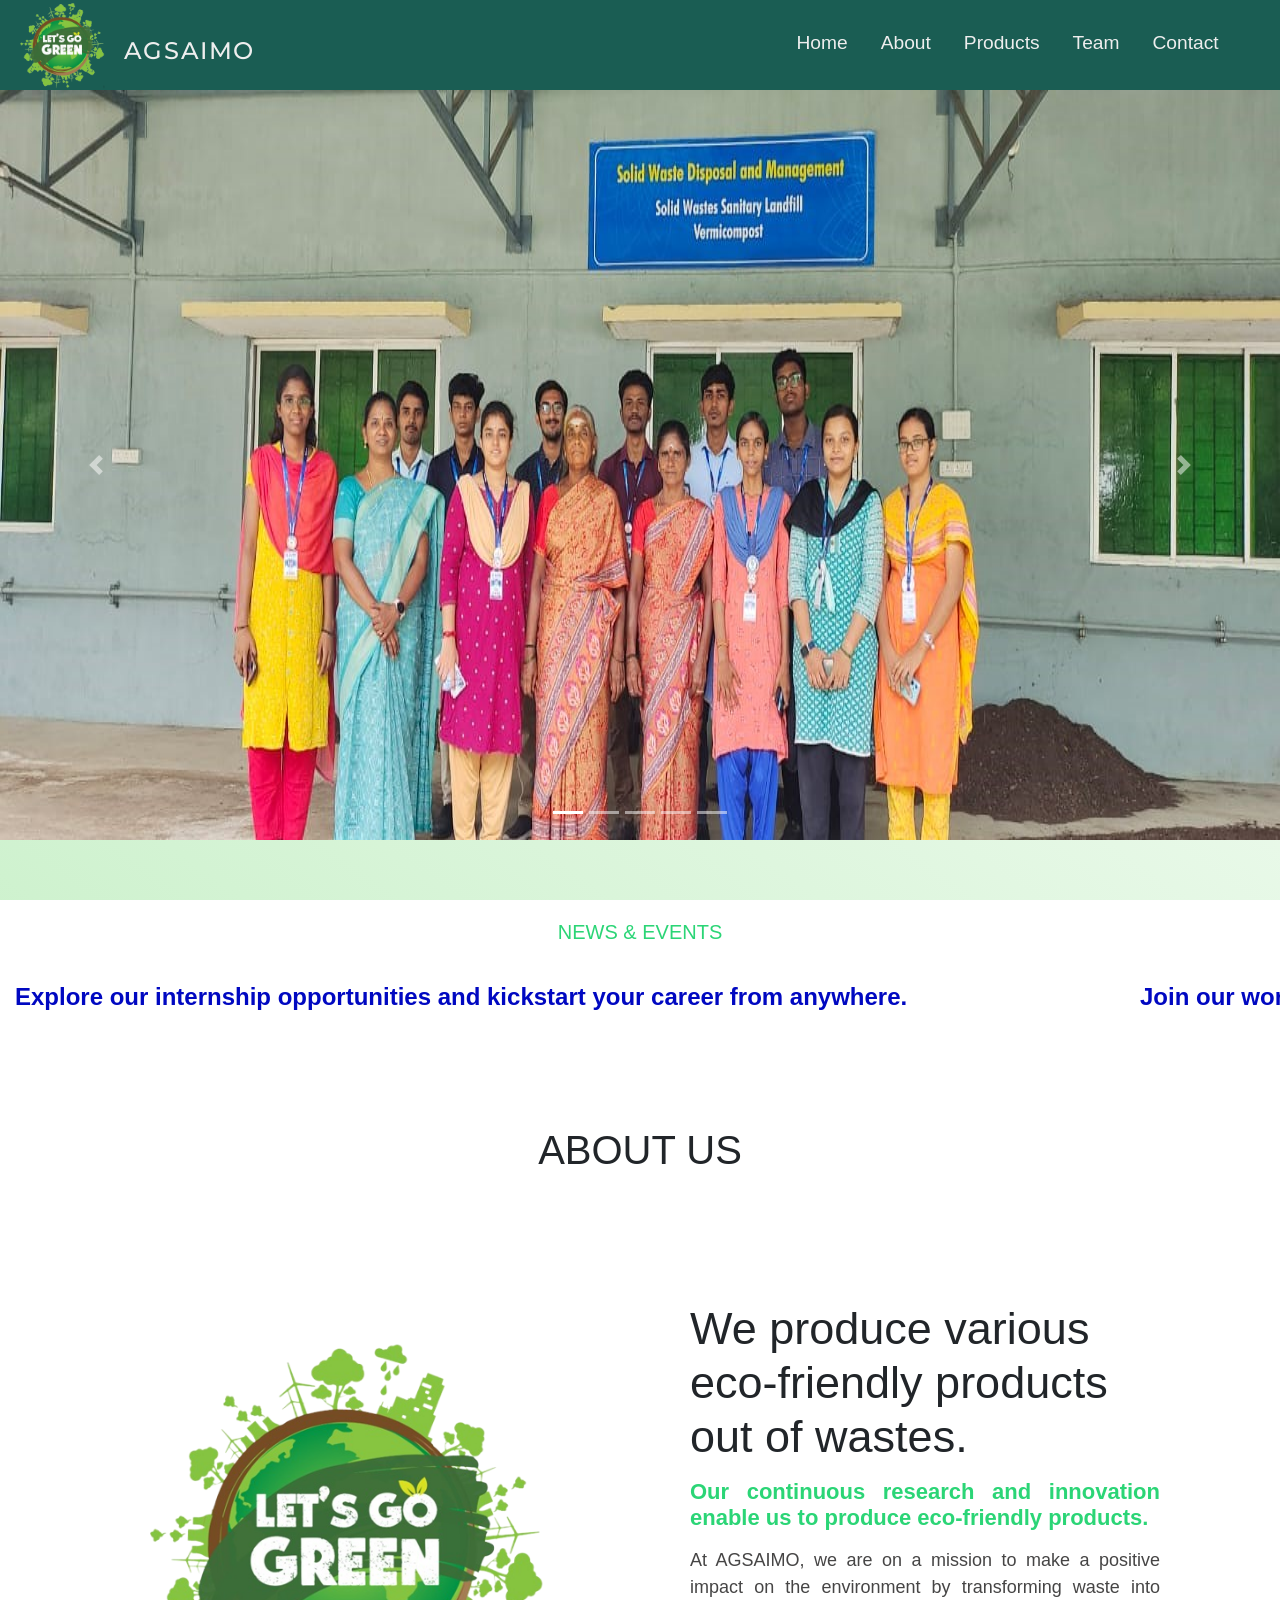
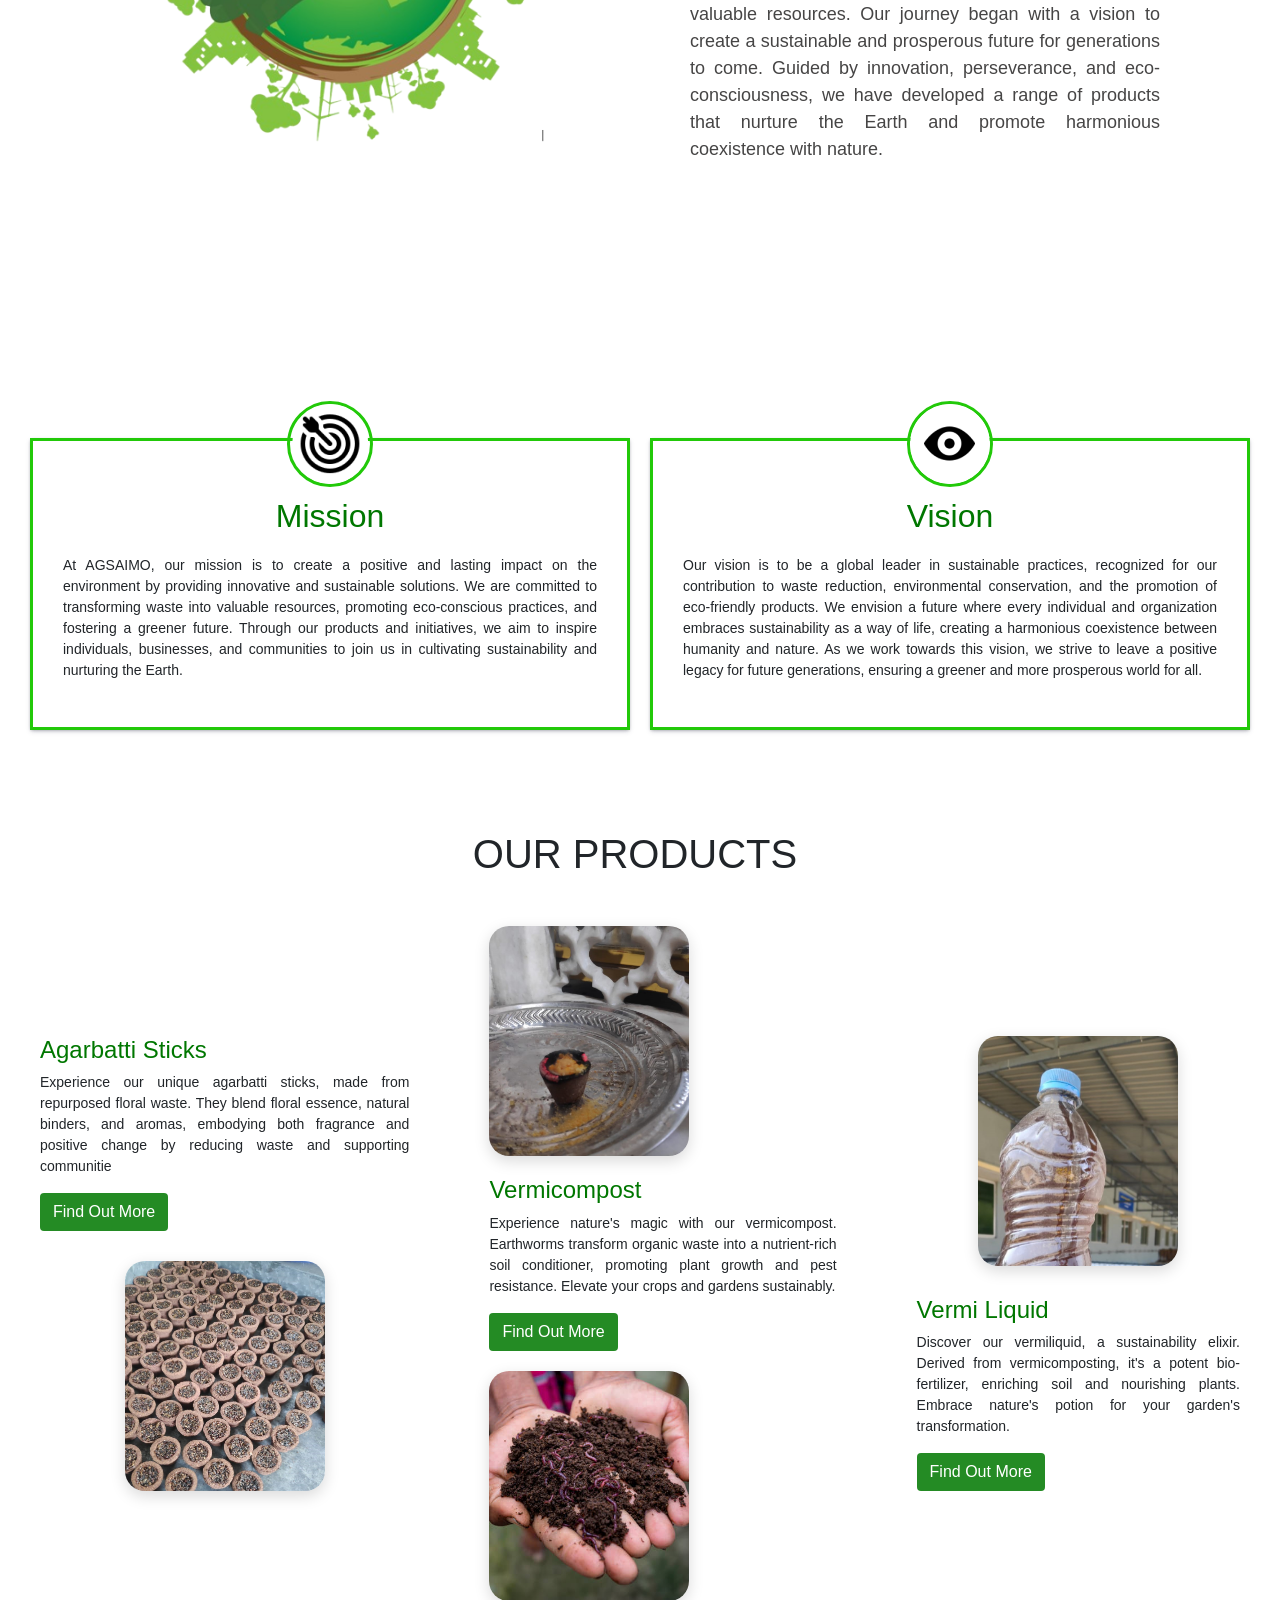
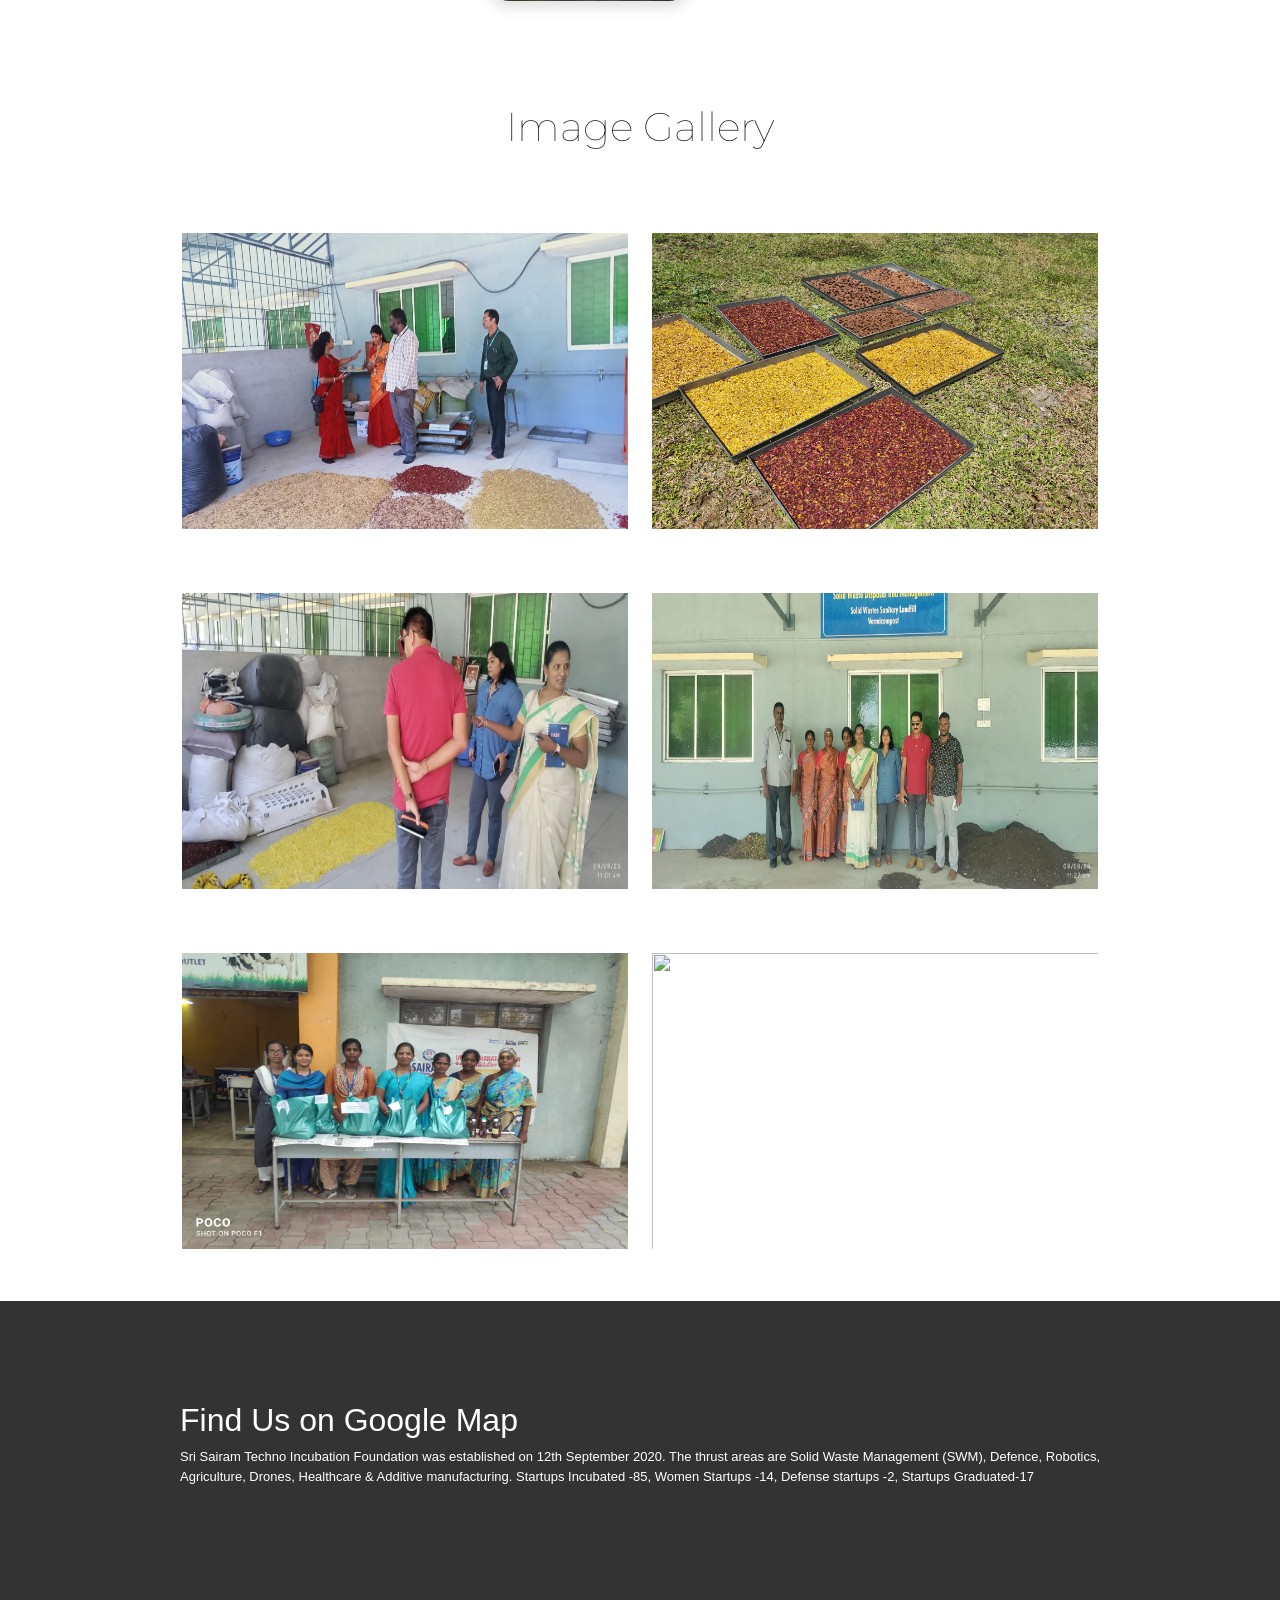
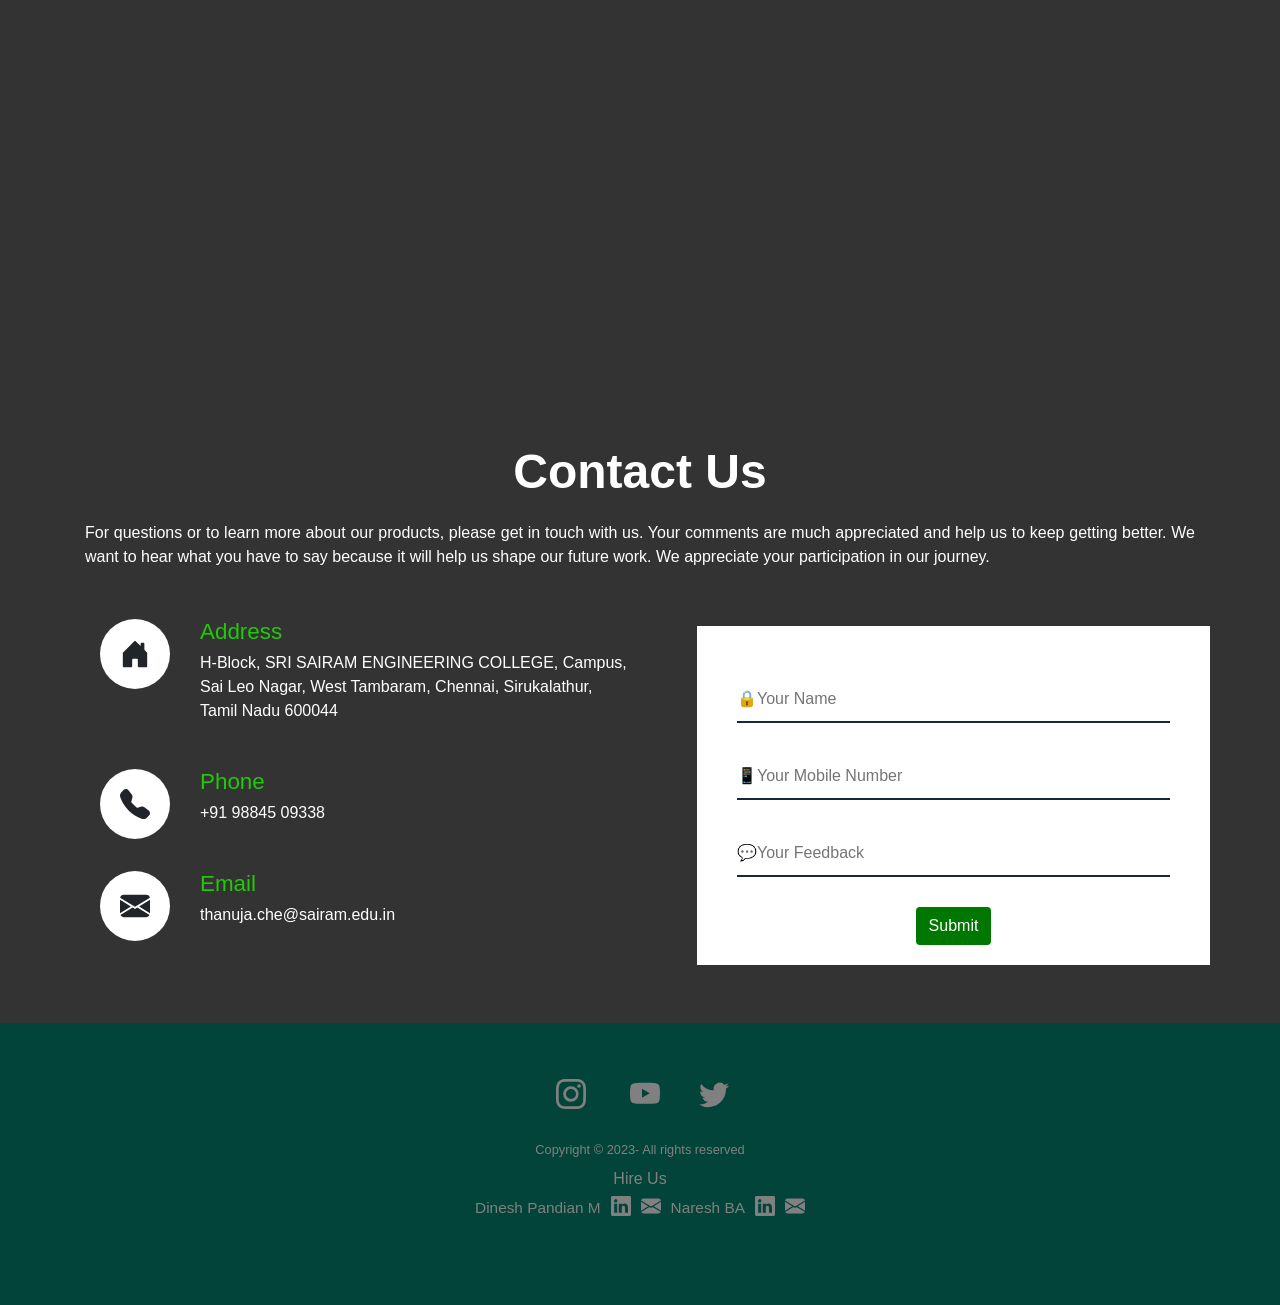
==== commit 54617021: "Update in Mail js" ====
--- a/index.html
+++ b/index.html
@@ -337,26 +337,25 @@
                         </div>
                     </div>
                     <div class="contact-form">
-                        <form id="login-form">
-                            <div class="input-box">
-                                <span class="icon"><ion-icon name="lock-closed"></ion-icon></span>
-                                <input type="text" id="name" required>
-                                <label>Name</label>
-                            </div>
-                            <div class="input-box">
-                                <span class="icon"><ion-icon name="mail"></ion-icon></span>
-                                <input type="email" id="email" required>
-                                <label>Email</label>
-                            </div>
-                            <div class="input-box">
-                                <span class="icon"><ion-icon name="lock-closed"></ion-icon></span>
-                                <input type="text" id="feedback" required>
-                                <label>Feedback</label>
-                            </div>
-                            <div class="button">
-                                <button class="btn" id="submit-btn">Submit</button>
-                            </div>
-                        </form>
+                      <!-- Updated form with mobile number input -->
+<form id="login-form">
+    <div class="input-box">
+        <span class="icon">&#128274;</span>
+        <input type="text" id="name" placeholder="Your Name" required>
+    </div>
+    <div class="input-box">
+        <span class="icon">&#128241;</span>
+        <input type="tel" id="mobile" placeholder="Your Mobile Number" required>
+    </div>
+    <div class="input-box">
+        <span class="icon">&#128172;</span>
+        <input type="text" id="feedback" placeholder="Your Feedback" required>
+    </div>
+    <div class="button">
+        <button class="btn" id="submit-btn">Submit</button>
+    </div>
+</form>
+
                         <div class="modal" id="success-modal">
                             <div class="modal-content">
                                 <ion-icon name="checkmark-circle"></ion-icon>
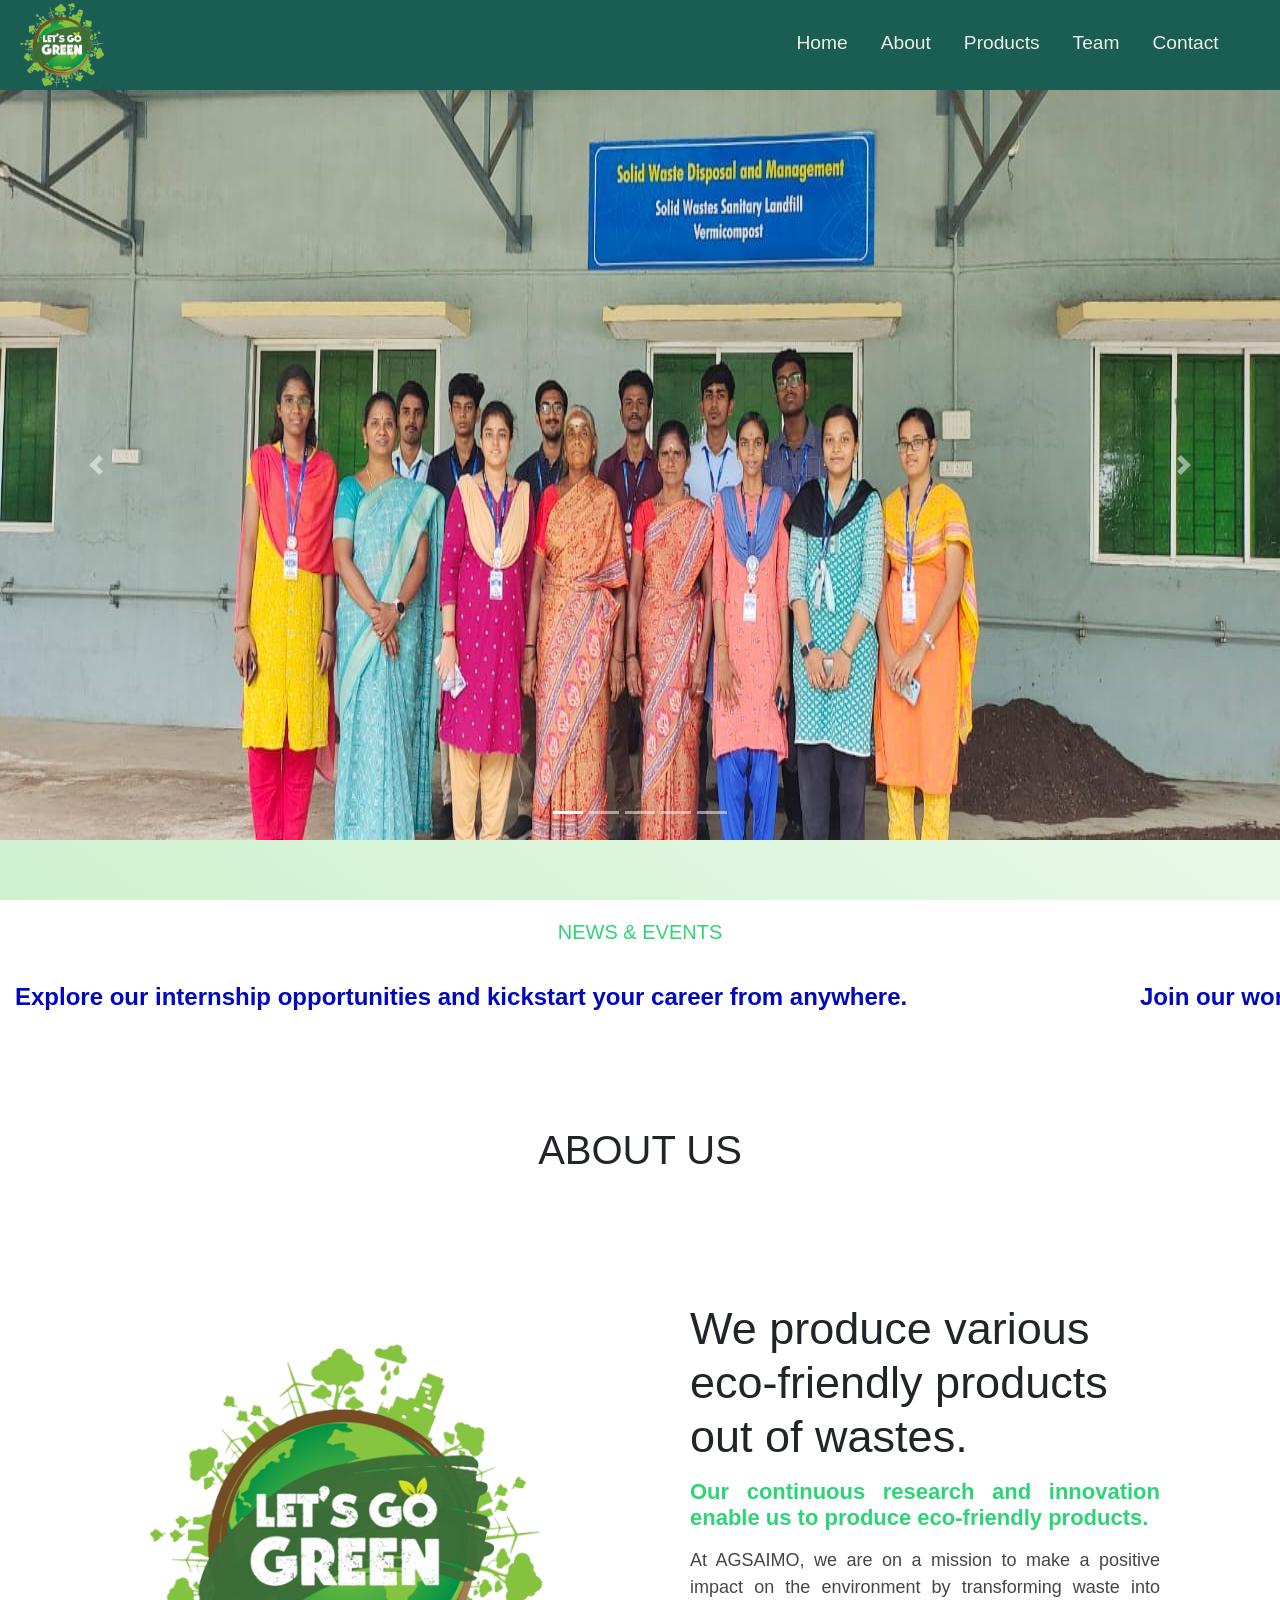
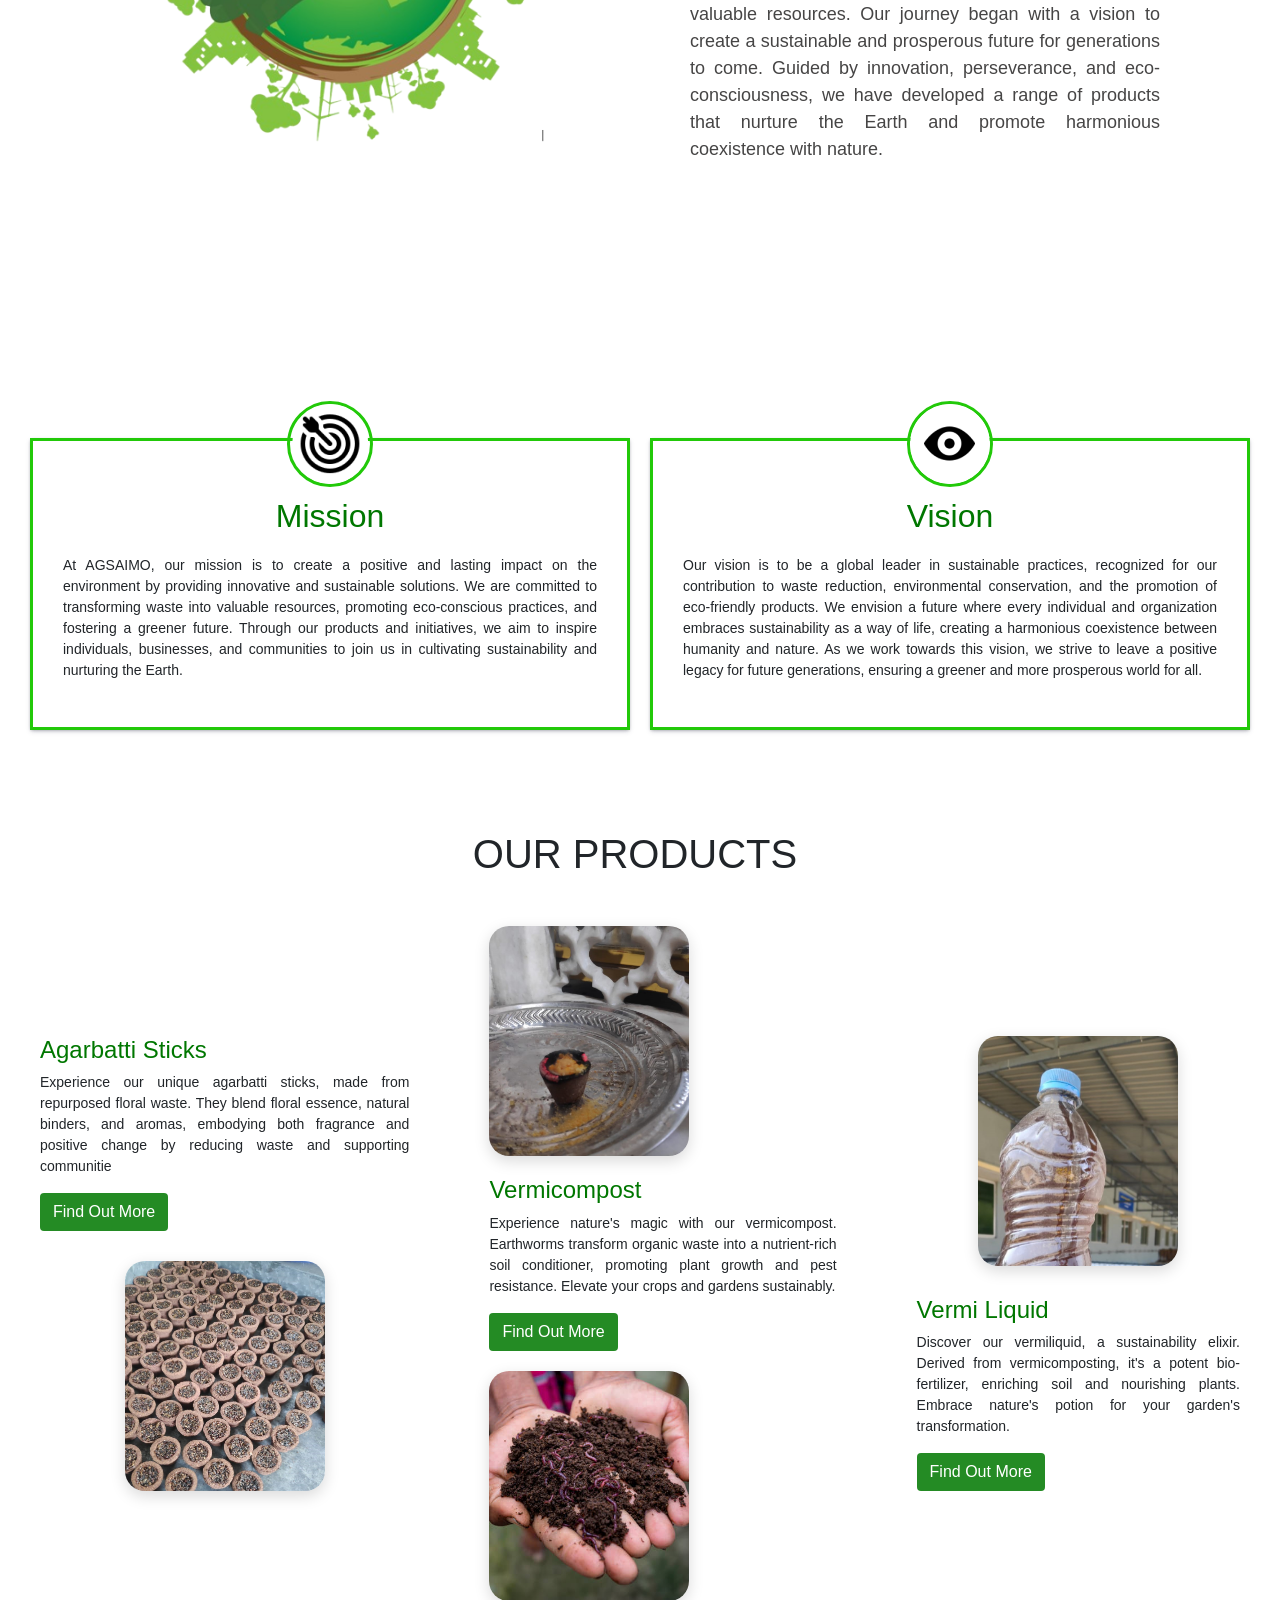
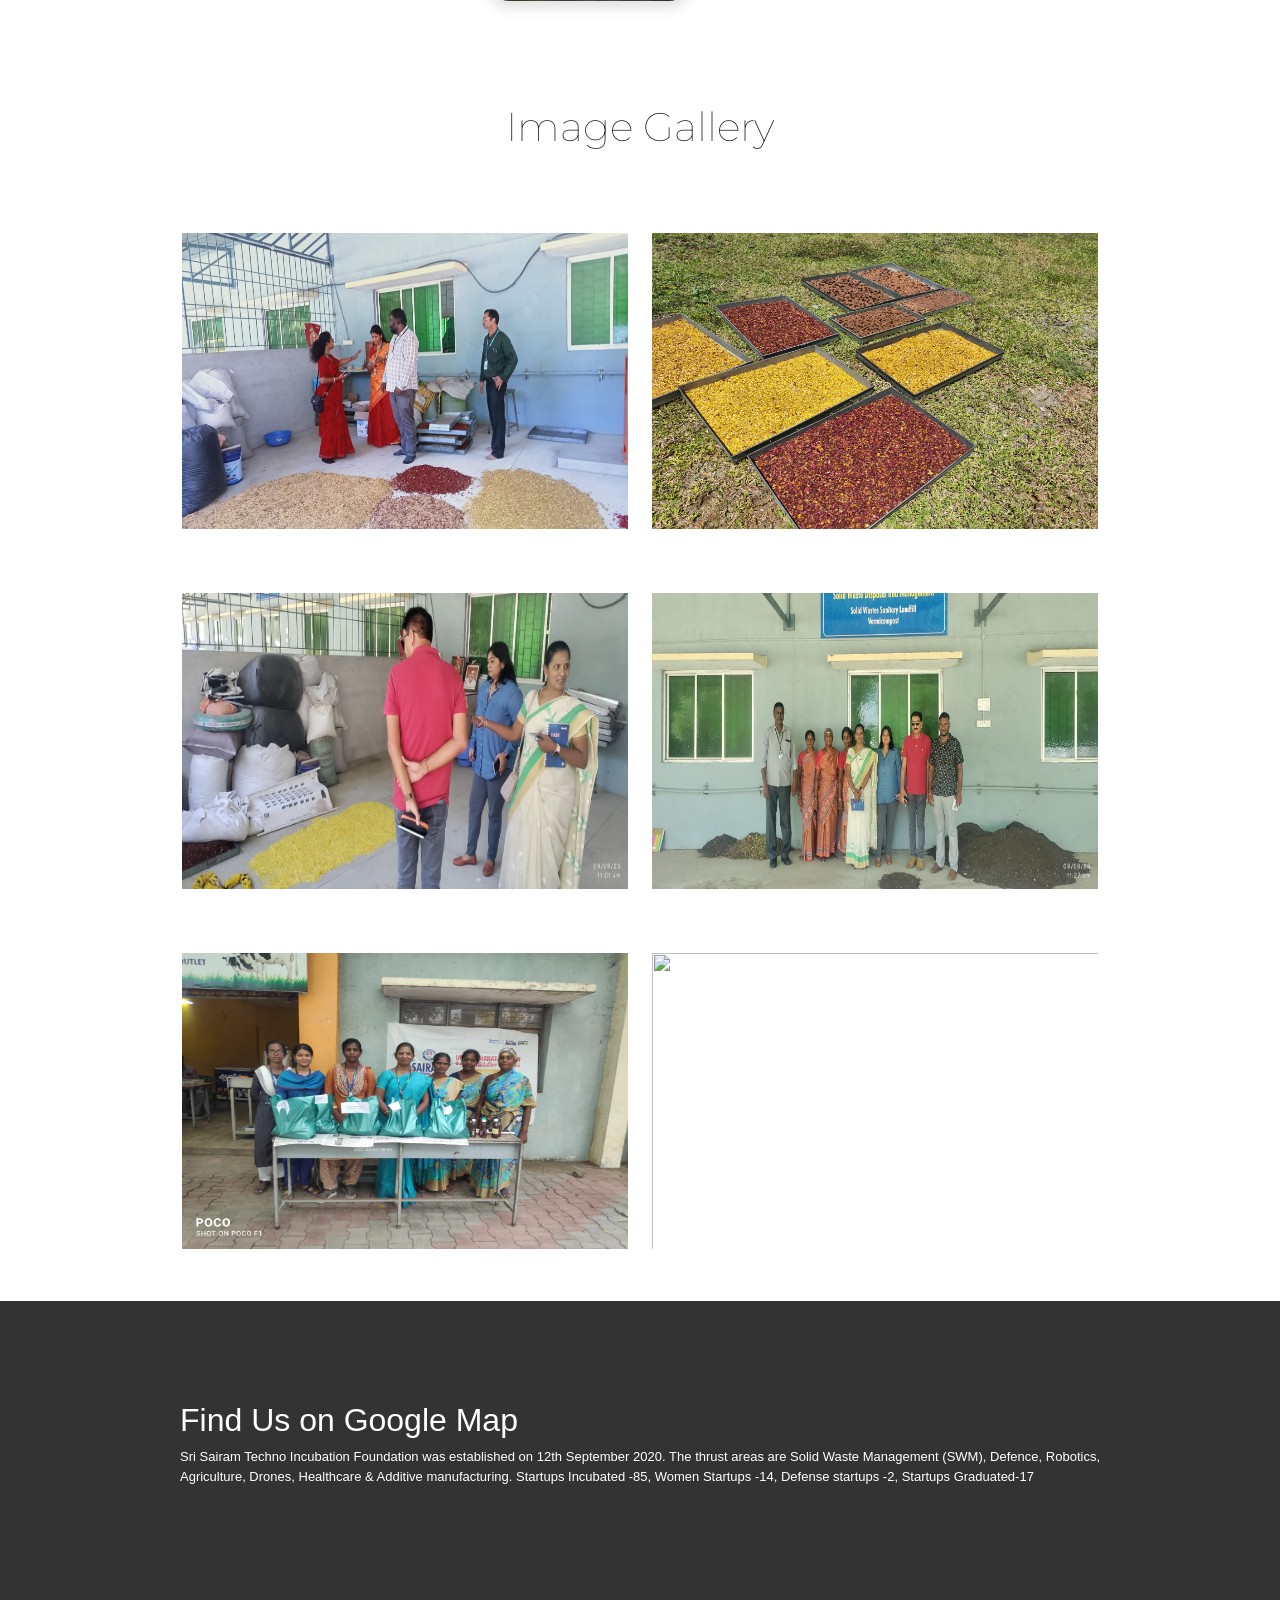
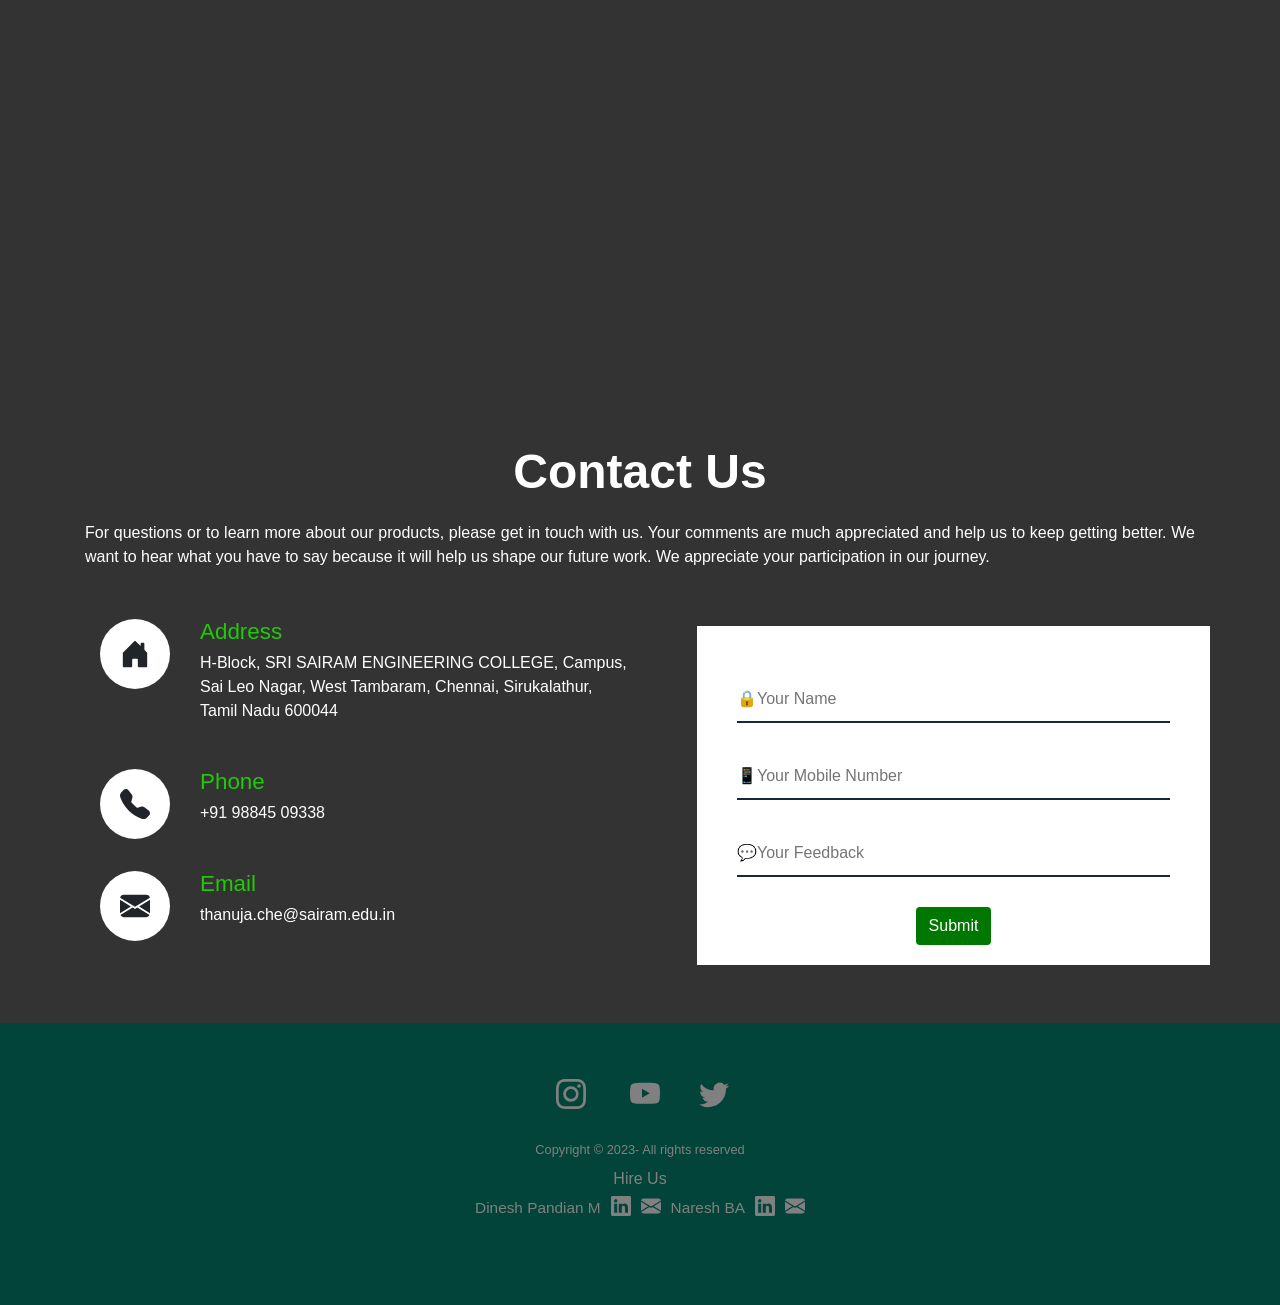
==== commit 368c8850: "logo changes" ====
--- a/index.html
+++ b/index.html
@@ -22,7 +22,7 @@
     <nav class="header-nav">
         <div class="branding">
             <img src="assets/logo.jpg" alt="">
-            <h1 class="brand-name">AGSAIMO</h1>
+           
         </div>
 
         <div class="nav-buttons">
